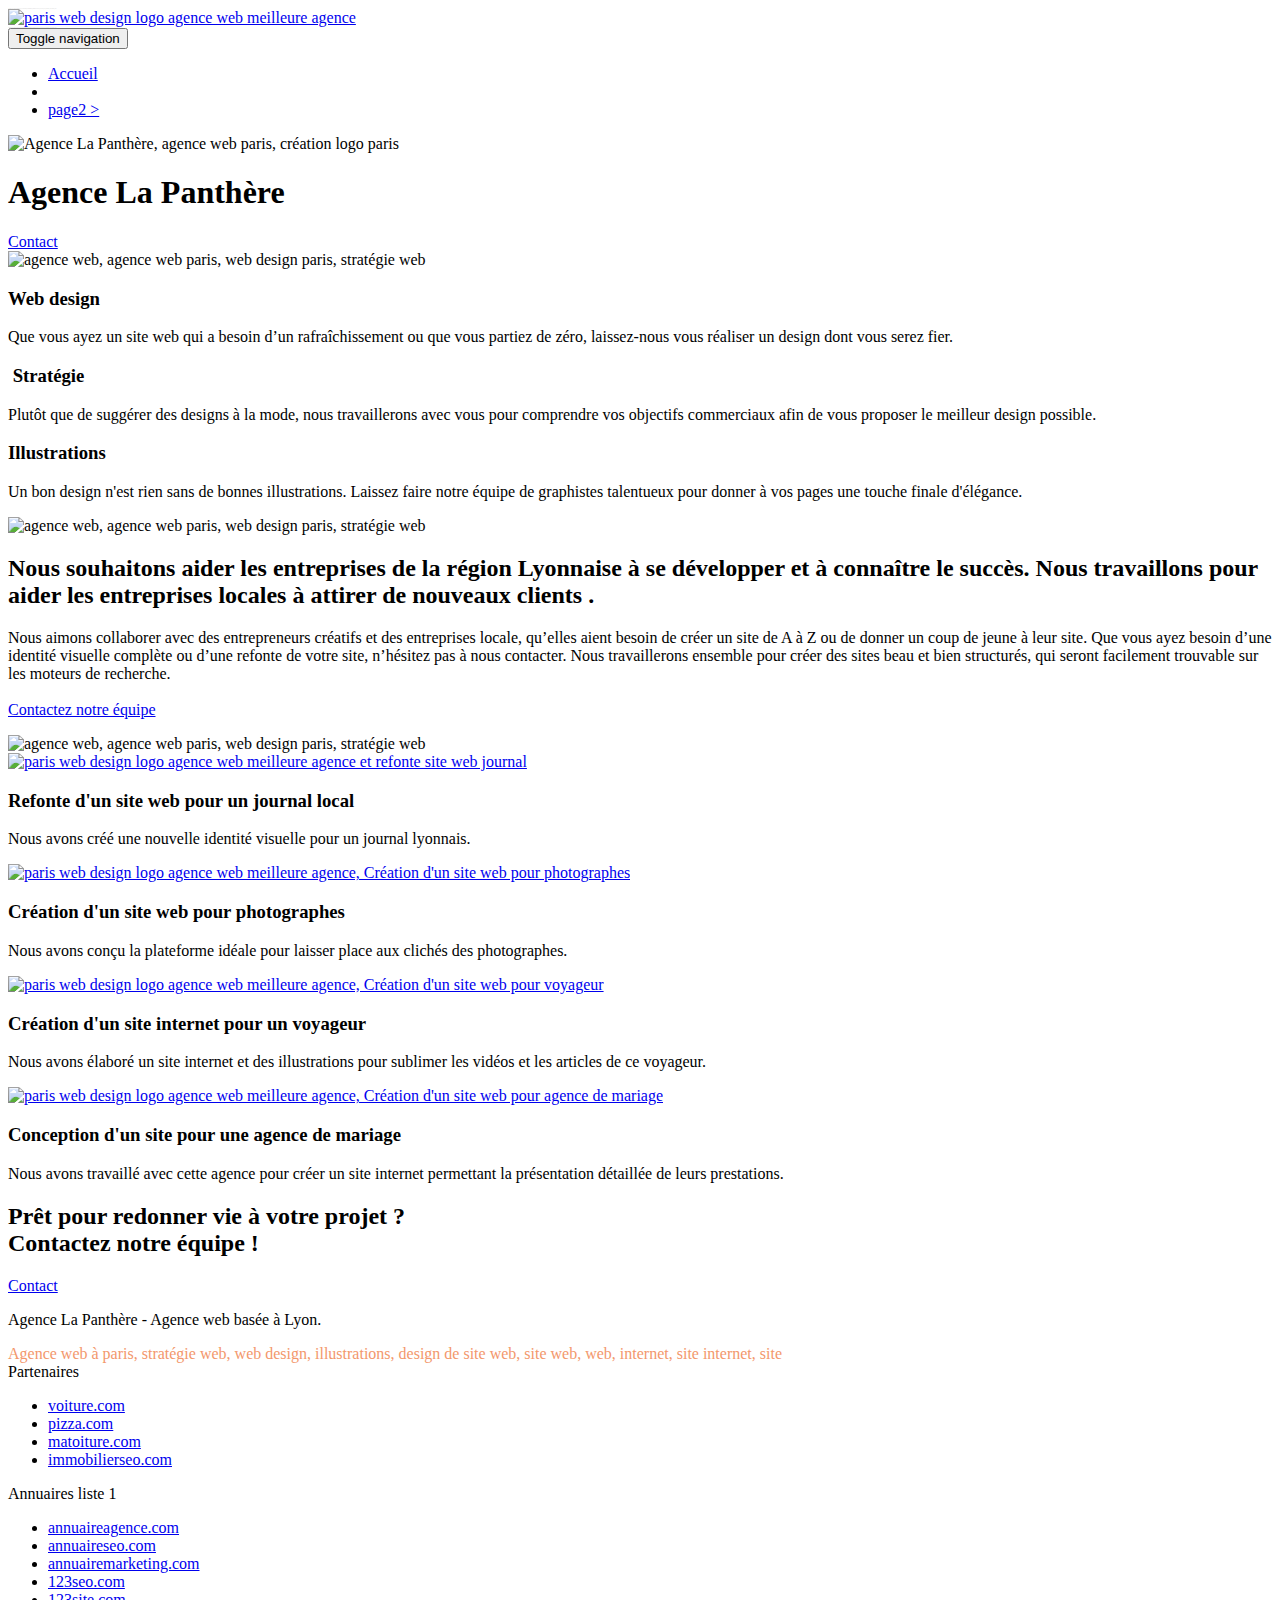
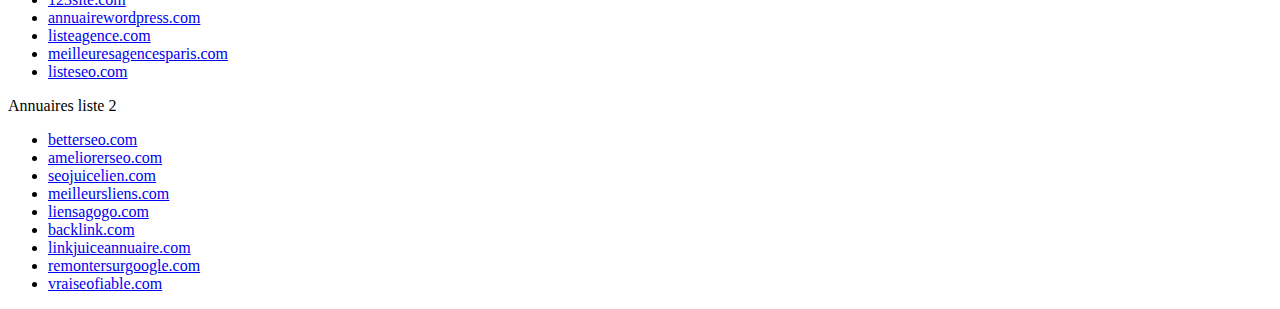
==== index.html @ 0e5388de "Changement balise title" ====
<!doctype html>
<html lang="Default">
<head>
    <meta charset="utf-8">
    <meta name="keywords" content="seo, google, site web, site internet, agence design paris, agence design, agence design,agence design,agence design,agence design,agence design,agence design,agence design,agence design">
    <meta name="description" content="">
    <meta name="viewport" content="width=device-width, initial-scale=1.0, viewport-fit=cover">
    <link rel="shortcut icon" type="image/png" href="favicon.jpg">
    
	<link rel="stylesheet" type="text/css" href="./css/bootstrap.css">
	<link rel="stylesheet" type="text/css" href="style.css">
	<link rel="stylesheet" type="text/css" href="./css/font-awesome.css">
	<link rel="stylesheet" type="text/css" href="./css/et-line.css">
	
    
	<script src="./js/jquery-2.1.0.js"></script>
	<script src="./js/bootstrap.js"></script>
	<script src="./js/blocs.js"></script>
	<script src="./js/jquery.touchSwipe.js" defer></script>
	<script src="./js/gmaps.js"></script>
    <title>La Panthère - Page principale</title>

    
<!-- Analytics -->
 
<!-- Analytics END -->
    
</head>
<body>
<!-- Principal conteneur -->
<div class="page-container">
    
<!-- bloc-0 -->
<div class="bloc bgc-white l-bloc " id="bloc-0">
	<div class="container bloc-sm">

		<nav class="navbar row">
			<div class="navbar-header">
				<div class="keywords" style="color:#cccccc;font-size:1px;">Agence web à paris, stratégie web, web design, illustrations, design de site web, site web, web, internet, site internet, site</div>
				<a class="navbar-brand" href="index.html"><img src="img/agence-la-panthere-monochrome.svg" alt="paris web design logo agence web meilleure agence" height="40" /></a>
				<div class="keywords" style="color:#cccccc;font-size:1px;">Agence web à paris, stratégie web, web design, illustrations, design de site web, site web, web, internet, site internet, site</div>
				<button id="nav-toggle" type="button" class="ui-navbar-toggle navbar-toggle" data-toggle="collapse" data-target=".navbar-1">
					<span class="sr-only">Toggle navigation</span><span class="icon-bar"></span><span class="icon-bar"></span><span class="icon-bar"></span>
				</button>
			</div>
			<div class="collapse navbar-collapse navbar-1 special-dropdown-nav">
				<ul class="site-navigation nav navbar-nav">
					<li>
						<a href="index.html">Accueil</a>
					</li>
					<li>
					</li>
					<li>
						<a href="page2.html">page2 &gt;</a>
					</li>
				</ul>
			</div>
		</nav>
	</div>
</div>
<!-- bloc-0 END -->

<!-- bloc-1-presentation -->
<div class="bloc bgc-dark-slate-blue bg-banniere d-bloc bg-t-edge bloc-bg-texture texture-paper b-parallax" id="bloc-1-hero">
	<div class="container bloc-lg">
		<div class="row tight-width-whitespace">
			<div class="col-sm-12">
				<img src="img/logo.png" class="center-block image-resize-mode" width="100" alt="Agence La Panthère, agence web paris, création logo paris" />
				<h1 class="text-center hero-bloc-text tc-white ">
					Agence La Panthère
				</h1>
				<div class="text-center">
					<a href="page2.html" class="btn btn-lg btn-clean btn-rd cta-hero btn-atomic-tangerine" id="cta-hero">Contact</a>
				</div>
			</div>
		</div>
	</div>
</div>
<!-- bloc-1-presentation END -->

<!-- bloc-2-services -->
<div class="bloc bgc-white l-bloc" id="bloc-2-services">
	<div class="container bloc-md">
		<div class="row">
			<div class="col-sm-12 text-center">
				<img alt="agence web, agence web paris, web design paris, stratégie web" src="img/title.png" />
			</div>
		</div>
		<div class="row voffset-lg med-width-whitespace">
			<div class="col-sm-4">
				<div class="text-center">
					<span class="et-icon-browser sm-shadow icon-dark-slate-blue icons icon-lg"></span>
				</div>
				<h3 class="mg-md text-center">
					Web design
				</h3>
				<p class="text-center ">
					Que vous ayez un site web qui a besoin d&rsquo;un rafraîchissement ou que vous partiez de zéro, laissez-nous vous réaliser un design dont vous serez fier.
				</p>
			</div>
			<div class="col-sm-4">
				<div class="text-center">
					<span class="et-icon-presentation sm-shadow icon-dark-slate-blue icons icon-lg"></span>
				</div>
				<h3 class="mg-md text-center">
					&nbsp;Stratégie
				</h3>
				<p class="text-center ">
					Plutôt que de suggérer des designs à la mode, nous travaillerons avec vous pour comprendre vos objectifs commerciaux afin de vous proposer le meilleur design possible.<br>
				</p>
			</div>
			<div class="col-sm-4">
				<div class="text-center">
					<span class="et-icon-edit sm-shadow icon-dark-slate-blue icons icon-lg"></span>
				</div>
				<h3 class="mg-md text-center">
					Illustrations
				</h3>
				<p class="text-center ">
					Un bon design n'est rien sans de bonnes illustrations. Laissez faire notre équipe de graphistes talentueux pour donner à vos pages une touche finale d'élégance.
				</p>
			</div>
		</div>
		<div class="row voffset-lg voffset">
			<div class="col-xs-12 col-md-8 col-md-offset-2 text-center">
				<img alt="agence web, agence web paris, web design paris, stratégie web" src="img/citation.png" />

			</div>
		</div>
	</div>
</div>
<!-- bloc-2-services END -->

<!-- bloc-3-what-i-do -->
<div class="bloc tc-white bgc-atomic-tangerine bg-presentation d-bloc bloc-bg-texture texture-paper b-parallax" id="bloc-3-what-i-do">
	<div class="container bloc-lg">
		<div class="row tight-width-whitespace black-background">
			<div class="col-sm-12">
				<h2 class="mg-md text-center tc-white">
					Nous souhaitons aider les entreprises de la région Lyonnaise à se développer et à connaître le succès. Nous travaillons pour aider les entreprises locales à attirer de nouveaux clients .<br>
				</h2>
				<p class="text-center white">
					Nous aimons collaborer avec des entrepreneurs créatifs et des entreprises locale, qu’elles aient besoin de créer un site de A à Z ou de donner un coup de jeune à leur site. Que vous ayez besoin d’une identité visuelle complète ou d’une refonte de votre site, n’hésitez pas à nous contacter. Nous travaillerons ensemble pour créer des sites beau et bien structurés, qui seront facilement trouvable sur les moteurs de recherche. <br><br><a class="ltc-white bold-link" href="page2.html">Contactez notre équipe</a><br>
				</p>
			</div>
		</div>
	</div>
</div>
<!-- bloc-3-what-i-do END -->

<!-- bloc-4-portfolio -->
<div class="bloc bgc-white bg-lines-h2-bg bg-repeat l-bloc" id="bloc-4-portfolio">
	<div class="container bloc-lg">
		<div class="row">
			<div class="col-sm-12 text-center">
				<img alt="agence web, agence web paris, web design paris, stratégie web" src="img/title2.png" />
			</div>
		</div>
		<div class="row tight-width-whitespace portfolio-row">
			<div class="col-sm-6">
				<a href="#" data-lightbox="img/1.jpg" data-gallery-id="gallery-1" data-caption="Refonte d'un site web pour un journal local" data-frame="snapshot-lb"><img src="img/1.jpg" alt="paris web design logo agence web meilleure agence et refonte site web journal" class="img-responsive portfolio-thumb" /></a>
				<h3 class="mg-md text-center">
					Refonte d'un site web pour un journal local
				</h3>
				<p class="text-center">
					Nous avons créé une nouvelle identité visuelle pour un journal lyonnais.
				</p>
			</div>
			<div class="col-sm-6">
				<a href="#" data-lightbox="img/2.jpg" data-gallery-id="gallery-1" data-caption="Création d'un site web pour photographes" data-frame="snapshot-lb"><img src="img/2.jpg" class="img-responsive portfolio-thumb" alt="paris web design logo agence web meilleure agence, Création d'un site web pour photographes" /></a>
				<h3 class="mg-md text-center">
					Création d'un site web pour photographes
				</h3>
				<p class="text-center">
					Nous avons conçu la plateforme idéale pour laisser place aux clichés des photographes.
				</p>
			</div>
		</div>
		<div class="row tight-width-whitespace portfolio-row">
			<div class="col-sm-6">
				<a href="#" data-lightbox="img/3.bmp" data-gallery-id="gallery-1" data-caption="Création d'un site internet pour un voyageur" data-frame="snapshot-lb"><img src="img/3.bmp" class="img-responsive portfolio-thumb" alt="paris web design logo agence web meilleure agence, Création d'un site web pour voyageur"/></a>
				<h3 class="mg-md text-center">
					Création d'un site internet pour un voyageur
				</h3>
				<p class="text-center">
					Nous avons élaboré un site internet et des illustrations pour sublimer les vidéos et les articles de ce voyageur.
				</p>
			</div>
			<div class="col-sm-6">
				<a href="#" data-lightbox="img/4.bmp" data-gallery-id="gallery-1" data-caption="Conception d'un site pour une agence de mariage" data-frame="snapshot-lb"><img src="img/4.bmp" class="img-responsive portfolio-thumb" alt="paris web design logo agence web meilleure agence, Création d'un site web pour agence de mariage" /></a>
				<h3 class="mg-md text-center">
					Conception d'un site pour une agence de mariage
				</h3>
				<p class="text-center">
					Nous avons travaillé avec cette agence pour créer un site internet permettant la présentation détaillée de leurs prestations.
				</p>
			</div>
		</div>
	</div>
</div>
<!-- bloc-4-portfolio END -->

<!-- bloc-5-cta -->
<div class="bloc bgc-dark-slate-blue bg-banniere d-bloc bloc-bg-texture texture-paper" id="bloc-5-cta">
	<div class="container bloc-lg">
		<div class="row">
			<h2 class="mg-md text-center tc-white">
				Prêt pour redonner vie à votre projet ?<br>Contactez notre équipe !
			</h2>
			<div class="col-sm-12 text-center">
				<a href="page2.html" class="btn btn-atomic-tangerine btn-clean btn-rd btn-lg cta-hero">Contact</a>
			</div>
		</div>
	</div>
</div>
<!-- bloc-5-cta END -->

<!-- Footer - bloc-8 -->
<div class="bloc bgc-atomic-tangerine d-bloc" id="bloc-8">
	<div class="container bloc-sm">
		<div class="row">
			<div class="col-sm-12">
				<p class="text-center white">
					Agence La Panthère - Agence web basée à Lyon.<br>
				</p>
				<div class="row row-no-gutters social">
					<div class="col-sm-3">
						<div class="text-center">
							<a class="social" href="index.html"><span class="fa fa-twitter icon-md"></span></a>
						</div>
					</div>
					<div class="col-sm-3">
						<div class="text-center">
							<a class="social" href="index.html"><span class="fa fa-facebook icon-md"></span></a>
						</div>
					</div>
					<div class="col-sm-3">
						<div class="text-center">
							<a class="social" href="index.html"><span class="fa fa-dribbble icon-md"></span></a>
						</div>
					</div>
					<div class="col-sm-3">
						<div class="text-center">
							<a class="social" href="index.html"><span class="fa fa-instagram icon-md"></span></a>
						</div>
					</div>
					<div class="keywords" style="color:#F3976C;">Agence web à paris, stratégie web, web design, illustrations, design de site web, site web, web, internet, site internet, site</div>
				</div>
				<div class="row">
					<div class="col-sm-4">
						Partenaires
							<ul>
								<li><a href="voiture.com">voiture.com</a></li>
								<li><a href="pizza.com">pizza.com</a></li>
								<li><a href="matoiture.com">matoiture.com</a></li>
								<li><a href="immobilierseo.com">immobilierseo.com</a></li>
							</ul>		
					</div>
					<div class="col-sm-4">
						Annuaires liste 1
						<ul>
							<li><a href="annuaireagence.com">annuaireagence.com</a></li>
							<li><a href="annuaireseo.com">annuaireseo.com</a></li>
							<li><a href="annuairemarketing.com">annuairemarketing.com</a></li>
							<li><a href="123seoture.com">123seo.com</a></li>
							<li><a href="123site.com">123site.com</a></li>
							<li><a href="annuairewordpress.com">annuairewordpress.com</a></li>
							<li><a href="listeagence.com">listeagence.com</a></li>
							<li><a href="meilleuresagencesparis.com">meilleuresagencesparis.com</a></li>
							<li><a href="listeseo.com">listeseo.com</a></li>
						</ul>
					</div>
					<div class="col-sm-4">
						Annuaires liste 2
						<ul>
							<li><a href="betterseo.com">betterseo.com</a></li>
							<li><a href="ameliorerseo.com">ameliorerseo.com</a></li>
							<li><a href="seojuicelien.com">seojuicelien.com</a></li>
							<li><a href="meilleursliens.com">meilleursliens.com</a></li>
							<li><a href="liensagogo.com">liensagogo.com</a></li>
							<li><a href="backlink.com">backlink.com</a></li>
							<li><a href="linkjuiceannuaire.com">linkjuiceannuaire.com</a></li>
							<li><a href="remontersurgoogle.com">remontersurgoogle.com</a></li>
							<li><a href="vraiseofiable.com">vraiseofiable.com</a></li>
						</ul>
					</div>
				</div>
			</div>
		</div>
	</div>
</div>
<!-- Footer - bloc-8 END -->

</div>
<!-- Principal conteneur END -->
    

</body>
</html>
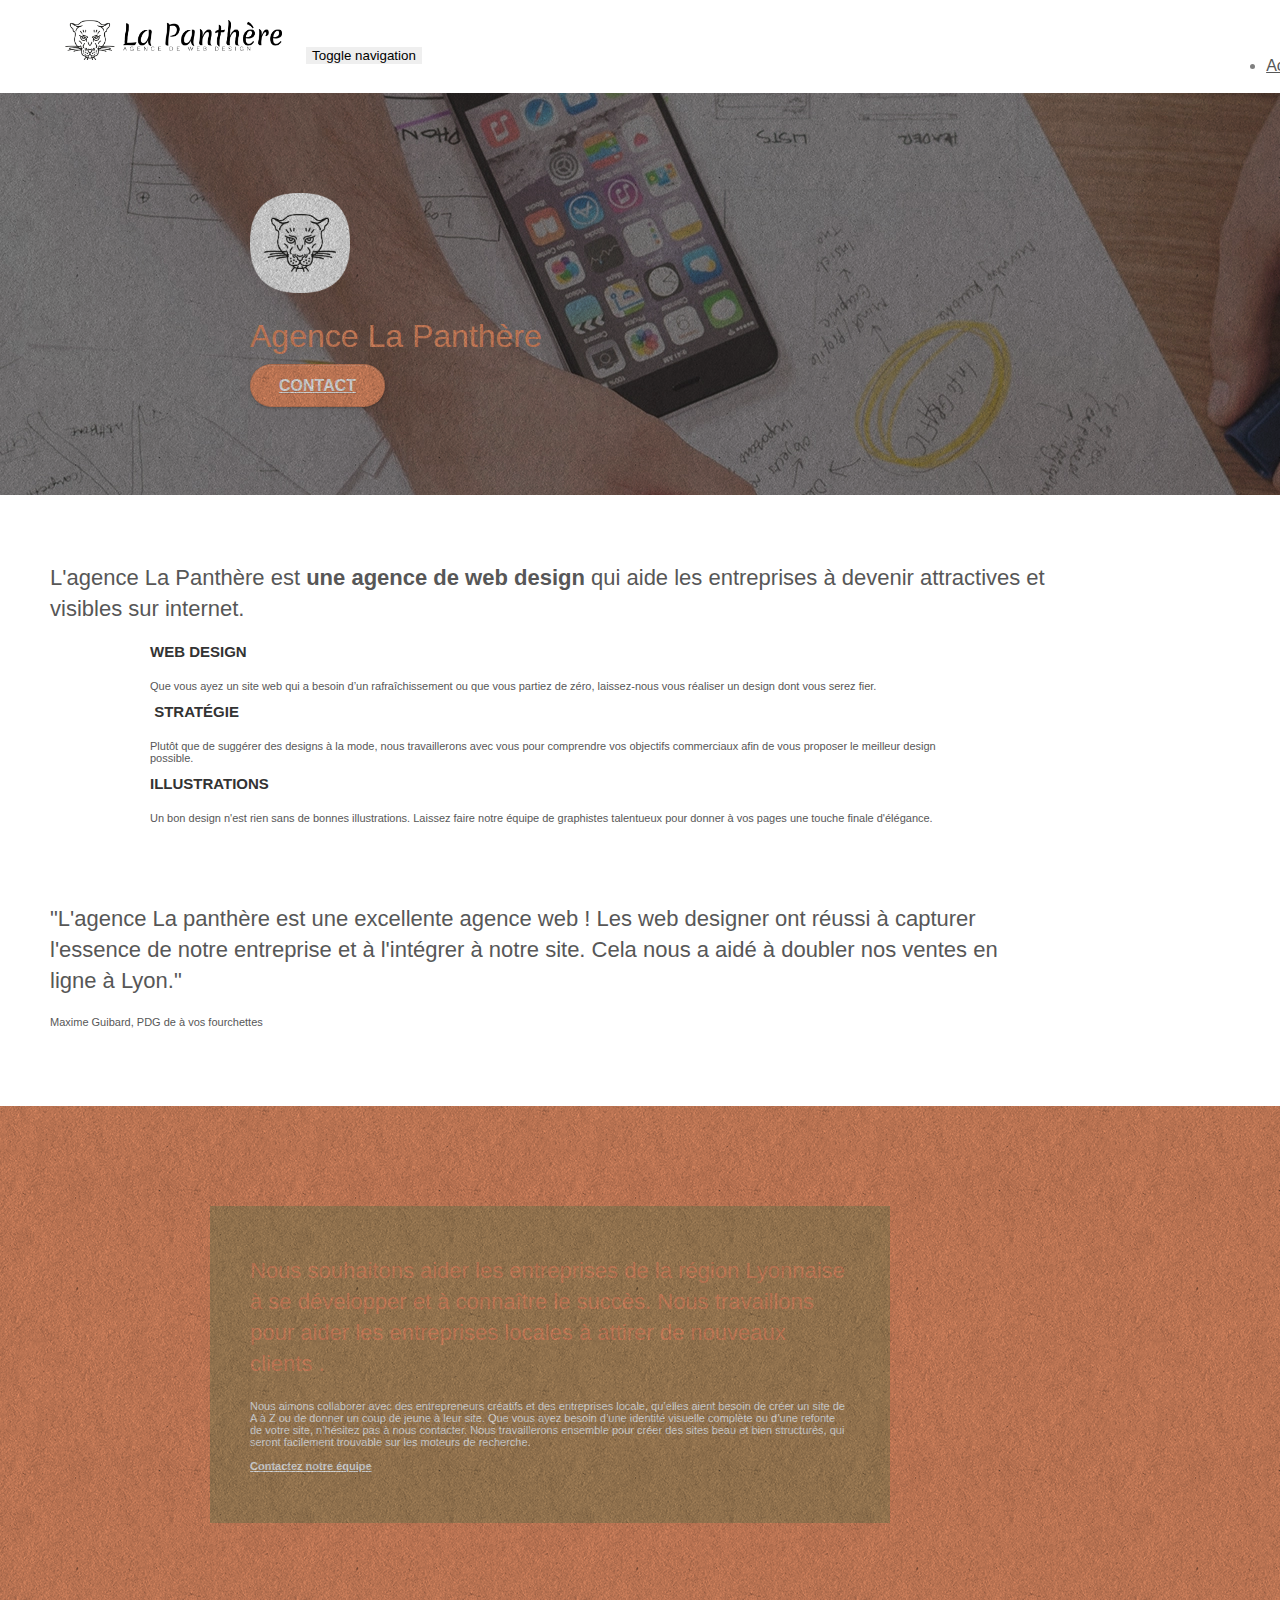
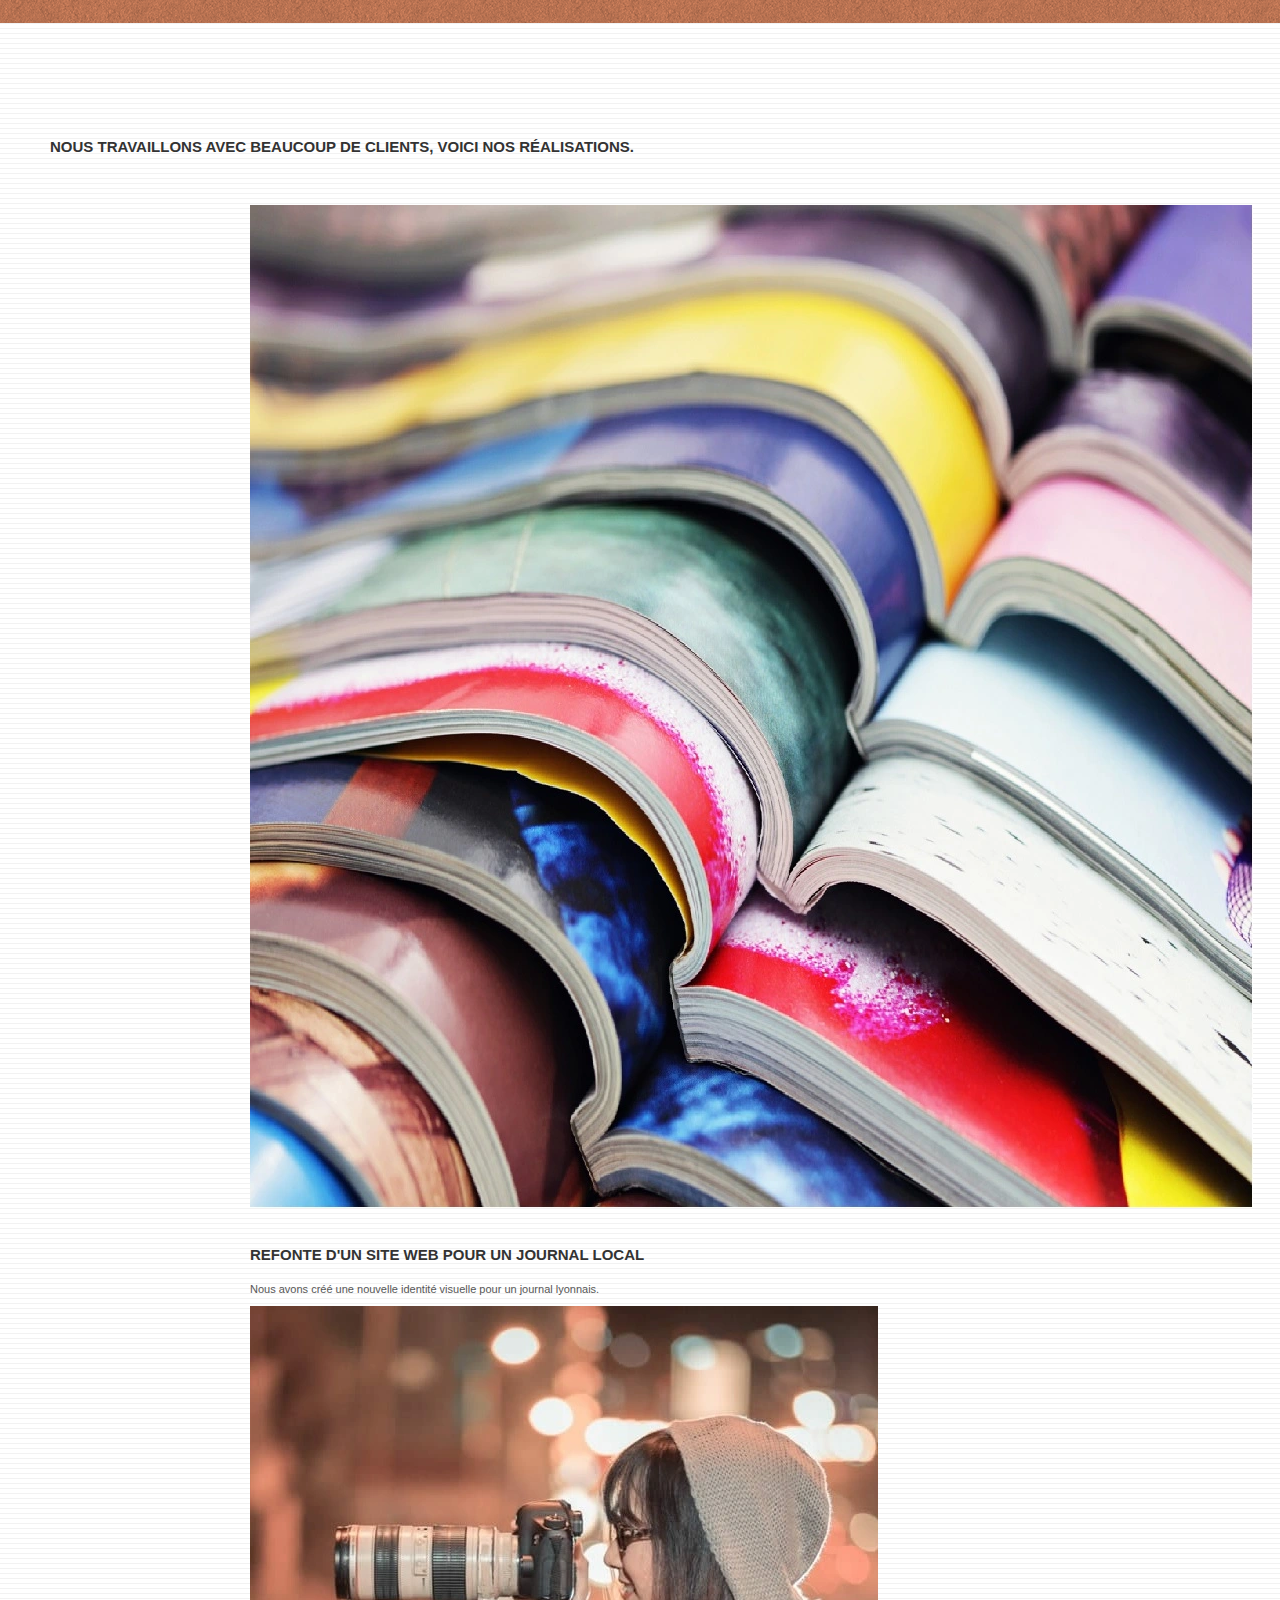
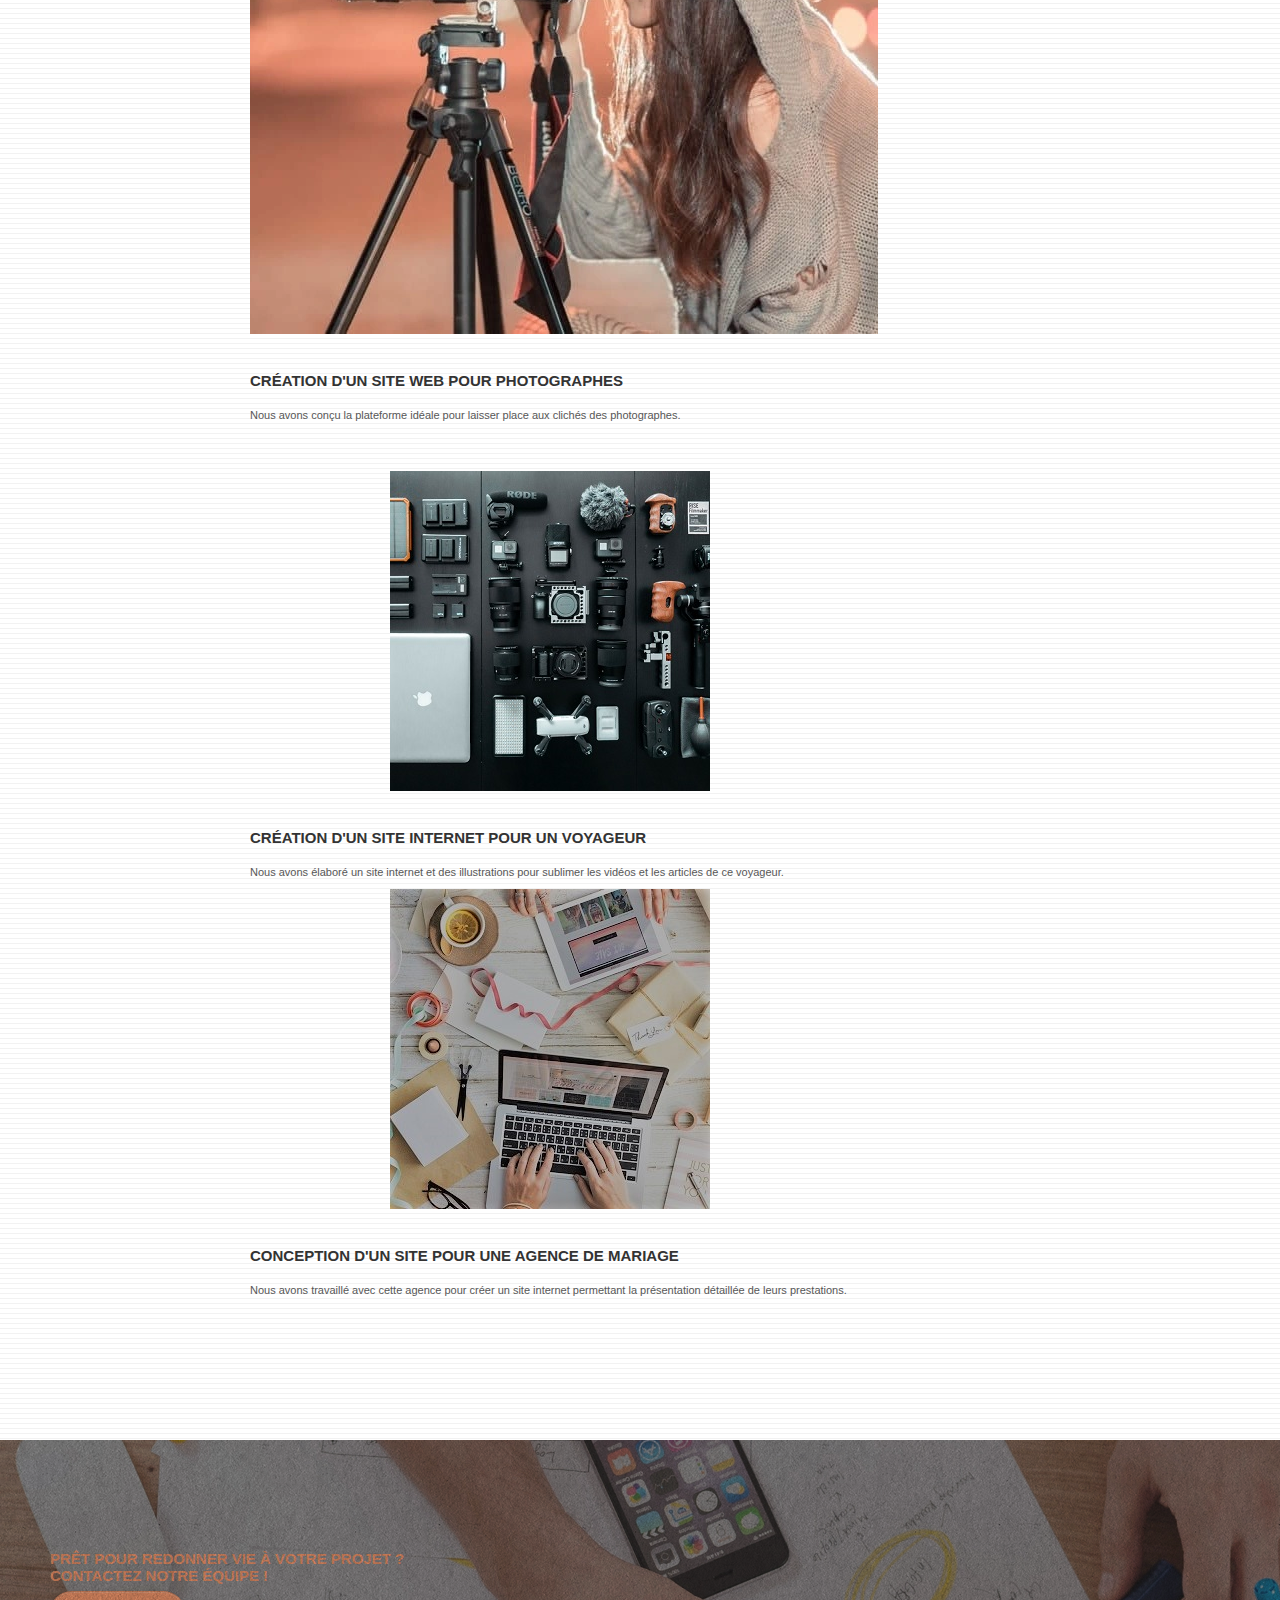
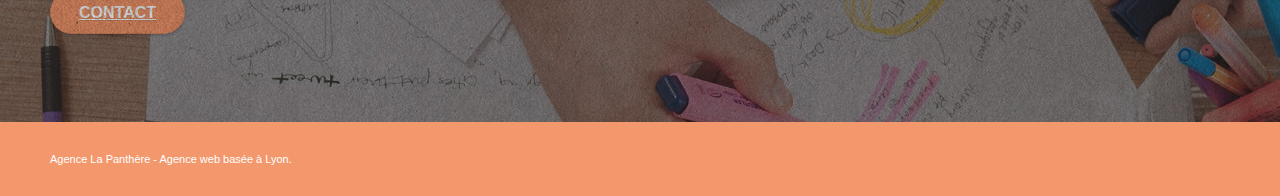
==== commit 673ea109: "Compression des image" ====
--- a/index.html
+++ b/index.html
@@ -2,11 +2,13 @@
 <html lang="Default">
 <head>
     <meta charset="utf-8">
-    <meta name="keywords" content="seo, google, site web, site internet, agence design paris, agence design, agence design,agence design,agence design,agence design,agence design,agence design,agence design,agence design">
-    <meta name="description" content="">
+    <meta name="keywords" content="agence design lyon, seo, site web, stratégie web, site internet, ,agence design">
+    <meta name="description" content="Notre agence La Panthère spécialisée dans le Web design à Lyon sera ravi de réaliser vos projets qu'il
+	parte de zéro ou pour un simple coup de jeune.">
     <meta name="viewport" content="width=device-width, initial-scale=1.0, viewport-fit=cover">
+	<meta name="robots" content="index, follow">
     <link rel="shortcut icon" type="image/png" href="favicon.jpg">
-    
+    <meta name="google-site-verification" content="HsV56zxHpEHU6tZvvCL6lDMt7XFEmqCHcwM4BZL9xmE" />
 	<link rel="stylesheet" type="text/css" href="./css/bootstrap.css">
 	<link rel="stylesheet" type="text/css" href="style.css">
 	<link rel="stylesheet" type="text/css" href="./css/font-awesome.css">
@@ -18,7 +20,8 @@
 	<script src="./js/blocs.js"></script>
 	<script src="./js/jquery.touchSwipe.js" defer></script>
 	<script src="./js/gmaps.js"></script>
-    <title>La Panthère - Page principale</title>
+
+    <title>La panthère - Page principale</title>
 
     
 <!-- Analytics -->
@@ -36,9 +39,7 @@
 
 		<nav class="navbar row">
 			<div class="navbar-header">
-				<div class="keywords" style="color:#cccccc;font-size:1px;">Agence web à paris, stratégie web, web design, illustrations, design de site web, site web, web, internet, site internet, site</div>
-				<a class="navbar-brand" href="index.html"><img src="img/agence-la-panthere-monochrome.svg" alt="paris web design logo agence web meilleure agence" height="40" /></a>
-				<div class="keywords" style="color:#cccccc;font-size:1px;">Agence web à paris, stratégie web, web design, illustrations, design de site web, site web, web, internet, site internet, site</div>
+				<a class="navbar-brand" href="index.html"><img src="img/agence-la-panthere-monochrome.webp" alt="paris web design logo agence web meilleure agence" height="40" /></a>
 				<button id="nav-toggle" type="button" class="ui-navbar-toggle navbar-toggle" data-toggle="collapse" data-target=".navbar-1">
 					<span class="sr-only">Toggle navigation</span><span class="icon-bar"></span><span class="icon-bar"></span><span class="icon-bar"></span>
 				</button>
@@ -65,7 +66,7 @@
 	<div class="container bloc-lg">
 		<div class="row tight-width-whitespace">
 			<div class="col-sm-12">
-				<img src="img/logo.png" class="center-block image-resize-mode" width="100" alt="Agence La Panthère, agence web paris, création logo paris" />
+				<img src="img/logo.webp" class="center-block image-resize-mode" width="100" alt="Agence La Panthère, agence web paris, création logo paris" />
 				<h1 class="text-center hero-bloc-text tc-white ">
 					Agence La Panthère
 				</h1>
@@ -83,7 +84,8 @@
 	<div class="container bloc-md">
 		<div class="row">
 			<div class="col-sm-12 text-center">
-				<img alt="agence web, agence web paris, web design paris, stratégie web" src="img/title.png" />
+				<h2>L'agence La Panthère est <strong>une agence de web design </strong>qui aide les entreprises à devenir
+					attractives et visibles sur internet.</h2>
 			</div>
 		</div>
 		<div class="row voffset-lg med-width-whitespace">
@@ -123,7 +125,10 @@
 		</div>
 		<div class="row voffset-lg voffset">
 			<div class="col-xs-12 col-md-8 col-md-offset-2 text-center">
-				<img alt="agence web, agence web paris, web design paris, stratégie web" src="img/citation.png" />
+				<h2>"L'agence La panthère est une excellente agence web ! Les web designer ont réussi à capturer l'essence de notre entreprise
+					et à l'intégrer à notre site. Cela nous a aidé à doubler nos ventes en ligne à Lyon."
+					<p>Maxime Guibard, PDG de à vos fourchettes</p>
+				</h2>
 
 			</div>
 		</div>
@@ -153,12 +158,12 @@
 	<div class="container bloc-lg">
 		<div class="row">
 			<div class="col-sm-12 text-center">
-				<img alt="agence web, agence web paris, web design paris, stratégie web" src="img/title2.png" />
+				<h3>Nous travaillons avec beaucoup de clients, voici nos réalisations.</h3>
 			</div>
 		</div>
 		<div class="row tight-width-whitespace portfolio-row">
 			<div class="col-sm-6">
-				<a href="#" data-lightbox="img/1.jpg" data-gallery-id="gallery-1" data-caption="Refonte d'un site web pour un journal local" data-frame="snapshot-lb"><img src="img/1.jpg" alt="paris web design logo agence web meilleure agence et refonte site web journal" class="img-responsive portfolio-thumb" /></a>
+				<a href="#" data-lightbox="img/1.webp" data-gallery-id="gallery-1" data-caption="Refonte d'un site web pour un journal local" data-frame="snapshot-lb"><img src="img/1.webp" alt="paris web design logo agence web meilleure agence et refonte site web journal" class="img-responsive portfolio-thumb" /></a>
 				<h3 class="mg-md text-center">
 					Refonte d'un site web pour un journal local
 				</h3>
@@ -167,7 +172,7 @@
 				</p>
 			</div>
 			<div class="col-sm-6">
-				<a href="#" data-lightbox="img/2.jpg" data-gallery-id="gallery-1" data-caption="Création d'un site web pour photographes" data-frame="snapshot-lb"><img src="img/2.jpg" class="img-responsive portfolio-thumb" alt="paris web design logo agence web meilleure agence, Création d'un site web pour photographes" /></a>
+				<a href="#" data-lightbox="img/2.webp" data-gallery-id="gallery-1" data-caption="Création d'un site web pour photographes" data-frame="snapshot-lb"><img src="img/2.webp" class="img-responsive portfolio-thumb" alt="paris web design logo agence web meilleure agence, Création d'un site web pour photographes" /></a>
 				<h3 class="mg-md text-center">
 					Création d'un site web pour photographes
 				</h3>
@@ -178,7 +183,7 @@
 		</div>
 		<div class="row tight-width-whitespace portfolio-row">
 			<div class="col-sm-6">
-				<a href="#" data-lightbox="img/3.bmp" data-gallery-id="gallery-1" data-caption="Création d'un site internet pour un voyageur" data-frame="snapshot-lb"><img src="img/3.bmp" class="img-responsive portfolio-thumb" alt="paris web design logo agence web meilleure agence, Création d'un site web pour voyageur"/></a>
+				<a href="#" data-lightbox="img/3.webp" data-gallery-id="gallery-1" data-caption="Création d'un site internet pour un voyageur" data-frame="snapshot-lb"><img src="img/3.webp" class="img-responsive portfolio-thumb" alt="paris web design logo agence web meilleure agence, Création d'un site web pour voyageur"/></a>
 				<h3 class="mg-md text-center">
 					Création d'un site internet pour un voyageur
 				</h3>
@@ -187,7 +192,7 @@
 				</p>
 			</div>
 			<div class="col-sm-6">
-				<a href="#" data-lightbox="img/4.bmp" data-gallery-id="gallery-1" data-caption="Conception d'un site pour une agence de mariage" data-frame="snapshot-lb"><img src="img/4.bmp" class="img-responsive portfolio-thumb" alt="paris web design logo agence web meilleure agence, Création d'un site web pour agence de mariage" /></a>
+				<a href="#" data-lightbox="img/4.webp" data-gallery-id="gallery-1" data-caption="Conception d'un site pour une agence de mariage" data-frame="snapshot-lb"><img src="img/4.webp" class="img-responsive portfolio-thumb" alt="paris web design logo agence web meilleure agence, Création d'un site web pour agence de mariage" /></a>
 				<h3 class="mg-md text-center">
 					Conception d'un site pour une agence de mariage
 				</h3>
@@ -204,9 +209,9 @@
 <div class="bloc bgc-dark-slate-blue bg-banniere d-bloc bloc-bg-texture texture-paper" id="bloc-5-cta">
 	<div class="container bloc-lg">
 		<div class="row">
-			<h2 class="mg-md text-center tc-white">
+			<h3 class="mg-md text-center tc-white">
 				Prêt pour redonner vie à votre projet ?<br>Contactez notre équipe !
-			</h2>
+			</h3>
 			<div class="col-sm-12 text-center">
 				<a href="page2.html" class="btn btn-atomic-tangerine btn-clean btn-rd btn-lg cta-hero">Contact</a>
 			</div>
@@ -244,47 +249,6 @@
 							<a class="social" href="index.html"><span class="fa fa-instagram icon-md"></span></a>
 						</div>
 					</div>
-					<div class="keywords" style="color:#F3976C;">Agence web à paris, stratégie web, web design, illustrations, design de site web, site web, web, internet, site internet, site</div>
-				</div>
-				<div class="row">
-					<div class="col-sm-4">
-						Partenaires
-							<ul>
-								<li><a href="voiture.com">voiture.com</a></li>
-								<li><a href="pizza.com">pizza.com</a></li>
-								<li><a href="matoiture.com">matoiture.com</a></li>
-								<li><a href="immobilierseo.com">immobilierseo.com</a></li>
-							</ul>		
-					</div>
-					<div class="col-sm-4">
-						Annuaires liste 1
-						<ul>
-							<li><a href="annuaireagence.com">annuaireagence.com</a></li>
-							<li><a href="annuaireseo.com">annuaireseo.com</a></li>
-							<li><a href="annuairemarketing.com">annuairemarketing.com</a></li>
-							<li><a href="123seoture.com">123seo.com</a></li>
-							<li><a href="123site.com">123site.com</a></li>
-							<li><a href="annuairewordpress.com">annuairewordpress.com</a></li>
-							<li><a href="listeagence.com">listeagence.com</a></li>
-							<li><a href="meilleuresagencesparis.com">meilleuresagencesparis.com</a></li>
-							<li><a href="listeseo.com">listeseo.com</a></li>
-						</ul>
-					</div>
-					<div class="col-sm-4">
-						Annuaires liste 2
-						<ul>
-							<li><a href="betterseo.com">betterseo.com</a></li>
-							<li><a href="ameliorerseo.com">ameliorerseo.com</a></li>
-							<li><a href="seojuicelien.com">seojuicelien.com</a></li>
-							<li><a href="meilleursliens.com">meilleursliens.com</a></li>
-							<li><a href="liensagogo.com">liensagogo.com</a></li>
-							<li><a href="backlink.com">backlink.com</a></li>
-							<li><a href="linkjuiceannuaire.com">linkjuiceannuaire.com</a></li>
-							<li><a href="remontersurgoogle.com">remontersurgoogle.com</a></li>
-							<li><a href="vraiseofiable.com">vraiseofiable.com</a></li>
-						</ul>
-					</div>
-				</div>
 			</div>
 		</div>
 	</div>
--- a/style.css
+++ b/style.css
@@ -0,0 +1,1042 @@
+body {
+    margin: 0;
+    padding: 0;
+    background: #FFF;
+    overflow-x: hidden;
+    -webkit-font-smoothing: antialiased;
+    -moz-osx-font-smoothing: grayscale;
+}
+
+a,
+button {
+    transition: all .3s ease-in-out;
+    outline: none!important;
+}
+
+a:hover {
+    text-decoration: none;
+    cursor: pointer;
+}
+
+#page-loading-blocs-notifaction {
+    position: fixed;
+    top: 0;
+    bottom: 0;
+    width: 100%;
+    z-index: 100000;
+    background: #FFFFFF url("img/pageload-spinner.gif") no-repeat center center;
+}
+
+.bloc {
+    width: 100%;
+    clear: both;
+    background: 50% 50% no-repeat;
+    padding: 0 50px;
+    -webkit-background-size: cover;
+    -moz-background-size: cover;
+    -o-background-size: cover;
+    background-size: cover;
+    position: relative;
+}
+
+.bloc .container {
+    padding-left: 0;
+    padding-right: 0;
+}
+
+.bloc-lg {
+    padding: 100px 50px;
+}
+
+.bloc-md {
+    padding: 50px;
+}
+
+.bloc-sm {
+    padding: 20px 50px;
+}
+
+.bg-center,
+.bg-l-edge,
+.bg-r-edge,
+.bg-t-edge,
+.bg-b-edge,
+.bg-tl-edge,
+.bg-bl-edge,
+.bg-tr-edge,
+.bg-br-edge,
+.bg-repeat {
+    -webkit-background-size: auto!important;
+    -moz-background-size: auto!important;
+    -o-background-size: auto!important;
+    background-size: auto!important;
+}
+
+.bg-repeat {
+    background: repeat;
+}
+
+.bg-t-edge {
+    background: top no-repeat;
+}
+
+.bloc-bg-texture::before {
+    content: "";
+    background-size: 2px 2px;
+    position: absolute;
+    top: 0;
+    bottom: 0;
+    left: 0;
+    right: 0;
+}
+
+.texture-paper::before {
+    background: url("img/texture-paper.webp");
+    background-size: 280px 280px;
+}
+
+.b-parallax {
+    background-attachment: fixed;
+}
+
+.d-bloc {
+    color: rgba(255, 255, 255, .7);
+}
+
+.d-bloc button:hover {
+    color: rgba(255, 255, 255, .9);
+}
+
+.d-bloc .icon-round,
+.d-bloc .icon-square,
+.d-bloc .icon-rounded,
+.d-bloc .icon-semi-rounded-a,
+.d-bloc .icon-semi-rounded-b {
+    border-color: rgba(255, 255, 255, .9);
+}
+
+.d-bloc .divider-h span {
+    border-color: rgba(255, 255, 255, .2);
+}
+
+.d-bloc .a-btn,
+.d-bloc .navbar a,
+.d-bloc .navbar-brand,
+.d-bloc a .icon-sm,
+.d-bloc a .icon-md,
+.d-bloc a .icon-lg,
+.d-bloc a .icon-xl,
+.d-bloc h1 a,
+.d-bloc h2 a,
+.d-bloc h3 a,
+.d-bloc h4 a,
+.d-bloc h5 a,
+.d-bloc h6 a,
+.d-bloc p a {
+    color: rgba(255, 255, 255, .6);
+}
+
+.d-bloc .a-btn:hover,
+.d-bloc .navbar a:hover,
+.d-bloc .navbar-brand:hover,
+.d-bloc a:hover .icon-sm,
+.d-bloc a:hover .icon-md,
+.d-bloc a:hover .icon-lg,
+.d-bloc a:hover .icon-xl,
+.d-bloc h1 a:hover,
+.d-bloc h2 a:hover,
+.d-bloc h3 a:hover,
+.d-bloc h4 a:hover,
+.d-bloc h5 a:hover,
+.d-bloc h6 a:hover,
+.d-bloc p a:hover {
+    color: rgba(255, 255, 255, 1);
+}
+
+.d-bloc .navbar-toggle .icon-bar {
+    background: rgba(255, 255, 255, 1);
+}
+
+.d-bloc .btn-wire,
+.d-bloc .btn-wire:hover {
+    color: rgba(255, 255, 255, 1);
+    border-color: rgba(255, 255, 255, 1);
+}
+
+.d-bloc .panel {
+    color: rgba(0, 0, 0, .5);
+}
+
+.d-bloc .panel button:hover {
+    color: rgba(0, 0, 0, .7);
+}
+
+.d-bloc .panel icon {
+    border-color: rgba(0, 0, 0, .7);
+}
+
+.d-bloc .panel .divider-h span {
+    border-color: rgba(0, 0, 0, .1);
+}
+
+.d-bloc .panel .a-btn {
+    color: rgba(0, 0, 0, .6);
+}
+
+.d-bloc .panel .a-btn:hover {
+    color: rgba(0, 0, 0, 1);
+}
+
+.d-bloc .panel .btn-wire,
+.d-bloc .panel .btn-wire:hover {
+    color: rgba(0, 0, 0, .7);
+    border-color: rgba(0, 0, 0, .3);
+}
+
+.d-bloc .panel,
+.l-bloc {
+    color: rgba(0, 0, 0, .5);
+}
+
+.d-bloc .panel button:hover,
+.l-bloc button:hover {
+    color: rgba(0, 0, 0, .7);
+}
+
+.l-bloc .icon-round,
+.l-bloc .icon-square,
+.l-bloc .icon-rounded,
+.l-bloc .icon-semi-rounded-a,
+.l-bloc .icon-semi-rounded-b {
+    border-color: rgba(0, 0, 0, .7);
+}
+
+.d-bloc .panel .divider-h span,
+.l-bloc .divider-h span {
+    border-color: rgba(0, 0, 0, .1);
+}
+
+.d-bloc .panel .a-btn,
+.l-bloc .a-btn,
+.l-bloc .navbar a,
+.l-bloc .navbar-brand,
+.l-bloc a .icon-sm,
+.l-bloc a .icon-md,
+.l-bloc a .icon-lg,
+.l-bloc a .icon-xl,
+.l-bloc h1 a,
+.l-bloc h2 a,
+.l-bloc h3 a,
+.l-bloc h4 a,
+.l-bloc h5 a,
+.l-bloc h6 a,
+.l-bloc p a {
+    color: rgba(0, 0, 0, .6);
+}
+
+.d-bloc .panel .a-btn:hover,
+.l-bloc .a-btn:hover,
+.l-bloc .navbar a:hover,
+.l-bloc .navbar-brand:hover,
+.l-bloc a:hover .icon-sm,
+.l-bloc a:hover .icon-md,
+.l-bloc a:hover .icon-lg,
+.l-bloc a:hover .icon-xl,
+.l-bloc h1 a:hover,
+.l-bloc h2 a:hover,
+.l-bloc h3 a:hover,
+.l-bloc h4 a:hover,
+.l-bloc h5 a:hover,
+.l-bloc h6 a:hover,
+.l-bloc p a:hover {
+    color: rgba(0, 0, 0, 1);
+}
+
+.l-bloc .navbar-toggle .icon-bar {
+    color: rgba(0, 0, 0, .6);
+}
+
+.d-bloc .panel .btn-wire,
+.d-bloc .panel .btn-wire:hover,
+.l-bloc .btn-wire,
+.l-bloc .btn-wire:hover {
+    color: rgba(0, 0, 0, .7);
+    border-color: rgba(0, 0, 0, .3);
+}
+
+.voffset {
+    margin-top: 30px;
+}
+
+.voffset-lg {
+    margin-top: 80px;
+}
+
+.row-no-gutters {
+    margin-right: 0;
+    margin-left: 0;
+}
+
+.row.row-no-gutters > [class^="col-"],
+.row.row-no-gutters > [class*=" col-"] {
+    padding-right: 0;
+    padding-left: 0;
+}
+
+#bloc-1-hero h1 {
+    font-size: 32px;
+}
+
+.navbar {
+    margin-bottom: 0;
+    z-index: 1;
+}
+
+.navbar-brand {
+    height: auto;
+    padding: 3px 15px;
+    font-size: 25px;
+    font-weight: normal;
+    font-weight: 600;
+    line-height: 44px;
+}
+
+.navbar-brand img {
+    max-height: 200px;
+    margin: 0 5px 0 0;
+    display: inline;
+}
+
+.navbar-brand img[src$=svg] {
+    min-width: 100px;
+}
+
+.nav-center .navbar-brand img {
+    margin: 0;
+}
+
+.navbar .nav {
+    padding-top: 2px;
+    margin-right: -16px;
+    float: right;
+    z-index: 1;
+}
+
+.nav > li {
+    float: left;
+    margin-top: 4px;
+    font-size: 16px;
+}
+
+.navbar-nav .open .dropdown-menu > li > a {
+    text-align: inherit;
+}
+
+.nav > li a:hover,
+.nav > li a:focus {
+    background: transparent;
+}
+
+.navbar-toggle {
+    margin: 10px 10px 0 0;
+    border: 0px;
+}
+
+.navbar-toggle:hover {
+    background: transparent!important;
+}
+
+.navbar-toggle .icon-bar {
+    background-color: rgba(0, 0, 0, .5);
+    width: 26px;
+}
+
+.nav-invert .navbar .nav {
+    float: left;
+}
+
+.nav-invert .navbar-header,
+.nav-invert .navbar-brand {
+    float: right;
+    position: relative;
+    z-index: 2;
+}
+
+@media (min-width: 768px) {
+    .site-navigation {
+        position: absolute;
+        top: 50%;
+        right: 20px;
+        transform: translate(0, -50%);
+        -webkit-transform: translateY(-50%);
+    }
+    .nav > li .dropdown-menu a,
+    .nav > li .dropdown-menu a:hover {
+        color: #484848;
+    }
+    .nav-invert .site-navigation {
+        left: 0;
+        right: 0;
+    }
+    .nav-center {
+        text-align: center;
+    }
+    .nav-center .navbar-header {
+        width: 100%;
+    }
+    .nav-center .navbar-header,
+    .nav-center .navbar-brand,
+    .nav-center .nav > li {
+        float: none;
+        display: inline-block;
+    }
+    .nav-center .site-navigation {
+        position: relative;
+        width: 100%;
+        right: 0;
+        margin-right: 0px;
+        margin-top: 20px;
+    }
+    .nav-center.mini-nav .navbar-toggle {
+        float: none;
+        margin: 10px auto 0;
+    }
+}
+
+.nav > li > .dropdown a {
+    background: none!important;
+    display: block;
+    padding: 14px 15px;
+}
+
+nav .caret {
+    margin: 0 5px;
+}
+
+.dropdown-menu .dropdown-menu {
+    top: -8px;
+    left: 100%;
+}
+
+.dropdown-menu .dropmenu-flow-right {
+    top: 100%;
+    left: 0;
+    margin-left: -1px;
+    border-top-left-radius: 0;
+    border-top-right-radius: 0;
+}
+
+.dropdown-menu .dropdown span {
+    border: 4px solid black;
+    border-top-color: transparent;
+    border-right-color: transparent;
+    border-bottom-color: transparent;
+    margin: 6px -5px 0 0!important;
+    float: right;
+}
+
+.mg-md {
+    margin-top: 10px;
+    margin-bottom: 20px;
+}
+
+.mg-lg {
+    margin-top: 10px;
+    margin-bottom: 40px;
+}
+
+.btn {
+    margin: 0 5px 5px 0;
+}
+
+.btn.pull-right {
+    margin: 0 0 5px 5px;
+}
+
+.btn-d,
+.btn-d:hover,
+.btn-d:focus {
+    color: #FFF;
+    background: rgba(0, 0, 0, .3);
+}
+
+button {
+    outline: none!important;
+}
+
+.btn-rd {
+    border-radius: 40px;
+}
+
+.btn-clean {
+    border: 1px solid rgba(0, 0, 0, .08);
+    border-bottom-color: rgba(0, 0, 0, .1);
+    text-shadow: 0 1px 0 rgba(0, 0, 1, .1);
+    box-shadow: 0 1px 3px rgba(0, 0, 1, .25), inset 0 1px 0 0 rgba(255, 255, 255, .15);
+}
+
+.icon-md {
+    font-size: 30px!important;
+}
+
+.icon-lg {
+    font-size: 60px!important;
+}
+
+.sm-shadow {
+    text-shadow: 0 1px 2px rgba(0, 0, 0, .3);
+}
+
+.panel-sq,
+.panel-sq .panel-heading,
+.panel-sq .panel-footer {
+    border-radius: 0;
+}
+
+.panel-rd {
+    border-radius: 30px;
+}
+
+.panel-rd .panel-heading {
+    border-radius: 29px 29px 0 0;
+}
+
+.panel-rd .panel-footer {
+    border-radius: 0 0 29px 29px;
+}
+
+.form-control {
+    border-color: rgba(0, 0, 0, .1);
+    box-shadow: none;
+}
+
+.scrollToTop {
+    width: 40px;
+    height: 40px;
+    position: fixed;
+    bottom: 20px;
+    right: 20px;
+    opacity: 0;
+    z-index: 500;
+    transition: all .3s ease-in-out;
+}
+
+.scrollToTop span {
+    margin-top: 6px;
+}
+
+.showScrollTop {
+    font-size: 14px;
+    opacity: 1;
+}
+
+a[data-lightbox] {
+    position: relative;
+    display: block;
+    text-align: center;
+}
+
+a[data-lightbox]:hover::before {
+    content: "+";
+    font-family: "HelveticaNeue-Light", "Helvetica Neue Light", "Helvetica Neue", Helvetica, Arial;
+    font-size: 32px;
+    width: 50px;
+    height: 50px;
+    margin-left: -25px;
+    border-radius: 50%;
+    background: rgba(0, 0, 0, .6);
+    color: #FFF;
+    font-weight: 100;
+    z-index: 1;
+    position: absolute;
+    top: 50%;
+    transform: translateY(-50%);
+    -webkit-transform: translateY(-50%);
+}
+
+a[data-lightbox]:hover img {
+    opacity: 0.6;
+    -webkit-animation-fill-mode: none;
+    animation-fill-mode: none;
+}
+
+#lightbox-modal {
+    display: flex;
+    align-items: center;
+}
+
+#lightbox-modal .modal-dialog {
+    width: 90%;
+    max-width: 900px;
+    margin: 0 auto 0;
+}
+
+#lightbox-modal .modal-dialog img {
+    max-height: 90vh;
+    margin: 0 auto;
+}
+
+.lightbox-caption {
+    padding: 20px;
+    color: #FFF;
+    background: rgba(0, 0, 0, .5);
+    position: absolute;
+    left: 15px;
+    right: 15px;
+    bottom: 5px;
+}
+
+.close-lightbox {
+    color: #FFF;
+    font-size: 30px;
+    position: absolute;
+    top: 20px;
+    right: 20px;
+    z-index: 20;
+    background: rgba(0, 0, 0, .5);
+    border: none;
+    line-height: 30px;
+    padding: 0 9px 5px;
+    opacity: 0.3;
+}
+
+.close-lightbox:hover,
+.next-lightbox:hover,
+.prev-lightbox:hover {
+    opacity: 1.0;
+    color: #FFF;
+}
+
+.next-lightbox,
+.prev-lightbox {
+    font-size: 20px;
+    color: rgba(255, 255, 255, .9);
+    background: rgba(0, 0, 0, .5);
+    transition: all .2s ease-in-out;
+    position: absolute;
+    top: 45%;
+    z-index: 1;
+    opacity: 0.4;
+}
+
+.next-lightbox {
+    padding: 6px 8px 1px 13px;
+    right: 25px;
+}
+
+.prev-lightbox {
+    padding: 6px 13px 1px 10px;
+    left: 25px;
+}
+
+.snapshot-lb .modal-body {
+    padding-bottom: 45px;
+}
+
+.snapshot-lb .lightbox-caption {
+    padding: 0;
+    color: rgba(0, 0, 0, .5);
+    background: none;
+}
+
+h1,
+h2,
+h3,
+h4,
+h5,
+h6,
+p,
+label,
+.btn,
+a {
+    font-family: "helvetica";
+    font-weight: 400;
+    color: #575757!important;
+}
+
+.container {
+    max-width: 1000px;
+}
+
+.hero-bloc-text {
+    font-size: 38px;
+}
+
+.hero-bloc-text-sub {
+    font-size: 36px;
+}
+
+.statement-bloc-text {
+    line-height: 26px;
+    font-style: italic;
+    font-size: 20px;
+    text-align: center;
+    font-weight: lighter;
+    max-width: 520px;
+    margin: auto auto auto auto;
+}
+
+p {
+    font-size: 11px;
+}
+
+.tight-width-whitespace {
+    max-width: 600px;
+    margin: auto auto auto auto;
+}
+
+.h1 {
+    font-size: 20px;
+    font-family: "Open Sans";
+}
+
+.cta-hero {
+    margin-top: 22px;
+    color: #FFFFFF!important;
+    text-transform: uppercase;
+    padding: 12px 28px 12px 28px;
+    font-size: 16px;
+    font-weight: 700;
+}
+
+.social {
+    max-width: 400px;
+    margin: auto auto auto auto;
+}
+
+h2 {
+    font-size: 22px;
+    line-height: 1.4em;
+}
+
+h3 {
+    font-size: 15px;
+    text-transform: uppercase;
+    font-weight: 700;
+    color: #333333!important;
+}
+
+.med-width-whitespace {
+    max-width: 800px;
+    margin: auto auto auto auto;
+    box-shadow: 0px 0px 0px #000000;
+}
+
+h1 {
+    color: #333333!important;
+}
+
+h4 {
+    color: #333333!important;
+}
+
+.icons {
+    margin-bottom: 14px;
+    margin-top: 24px;
+}
+
+.white {
+    color: #FFFFFF!important;
+}
+
+.portfolio-thumb {
+    margin-bottom: 24px;
+}
+
+.portfolio-row {
+    margin-bottom: 44px;
+    margin-top: 50px;
+}
+
+.avatar {
+    box-shadow: 0px 4px 9px rgba(0, 0, 0, 0.3);
+}
+
+.black-background {
+    background-color: rgba(165, 147, 99, 0.7);
+    padding: 40px 40px 40px 40px;
+}
+
+.bold-link {
+    font-weight: 900;
+    text-decoration: underline!important;
+}
+
+.bgc-white {
+    background-color: #FFFFFF;
+}
+
+.bgc-dark-slate-blue {
+    background-color: #364577;
+}
+
+.bgc-atomic-tangerine {
+    background-color: #F3976C;
+}
+
+.tc-white {
+    color: #F3976C!important;
+}
+
+.btn-atomic-tangerine {
+    background: #F3976C;
+    color: #FFFFFF!important;
+}
+
+.btn-atomic-tangerine:hover {
+    background: #c27956!important;
+    color: #FFFFFF!important;
+}
+
+.ltc-white {
+    color: #FFFFFF!important;
+}
+
+.ltc-white:hover {
+    color: #cccccc!important;
+}
+
+.ltc-atomic-tangerine {
+    color: #F3976C!important;
+}
+
+.ltc-atomic-tangerine:hover {
+    color: #c27956!important;
+}
+
+.icon-dark-slate-blue {
+    color: #364577!important;
+    border-color: #364577!important;
+}
+
+.bg-dots-bg {
+    background-image: url("img/dots-bg.webp");
+}
+
+.bg-lines-h2-bg {
+    background-image: url("img/lines-h2-bg.webp");
+}
+
+.bg-banniere {
+    background-image: url("img/agence-la-panthere.webp");
+}
+
+.bg-presentation {
+    background-image: url("img/image-de-presentation.webp");
+}
+
+@media (max-width: 1024px) {
+    .bloc {
+        padding-left: 20px;
+        padding-right: 20px;
+    }
+    .bloc.full-width-bloc,
+    .bloc-tile-2.full-width-bloc .container,
+    .bloc-tile-3.full-width-bloc .container,
+    .bloc-tile-4.full-width-bloc .container {
+        padding-left: 0;
+        padding-right: 0;
+    }
+}
+
+@media (max-width: 992px) and (min-width: 768px) {
+    .navbar .nav {
+        max-width: 80%
+    }
+    .nav-center.navbar .nav {
+        max-width: 100%
+    }
+}
+
+@media only screen and (min-device-width: 768px) and (max-device-width: 1024px) and (orientation: landscape) {
+    .b-parallax {
+        background-attachment: scroll;
+    }
+}
+
+@media only screen and (min-device-width: 1024px) and (max-device-width: 1366px) and (-webkit-min-device-pixel-ratio: 1.5) {
+    .b-parallax {
+        background-attachment: scroll;
+    }
+}
+
+@media (max-width: 991px) {
+    .container {
+        width: 100%;
+    }
+    .b-parallax {
+        background-attachment: scroll;
+    }
+    .page-container,
+    #hero-bloc {
+        overflow-x: hidden;
+        position: relative;
+    }
+    .bloc {
+        padding-left: constant(safe-area-inset-left);
+        padding-right: constant(safe-area-inset-right);
+    }
+    .bloc-group,
+    .bloc-group .bloc {
+        display: block;
+        width: 100%;
+    }
+    .bloc-fill-screen .fill-bloc-top-edge,
+    .bloc-fill-screen .fill-bloc-bottom-edge {
+        padding: 0 20px;
+        padding-left: constant(safe-area-inset-left);
+        padding-right: constant(safe-area-inset-right);
+    }
+}
+
+@media (max-width: 767px) {
+    .page-container {
+        overflow-x: hidden;
+        position: relative;
+    }
+    h1,
+    h2,
+    h3,
+    h4,
+    h5,
+    h6,
+    p,
+    #disqus_thread {
+        padding-left: 10px!important;
+        padding-right: 10px!important;
+    }
+    .b-parallax {
+        background-attachment: scroll;
+    }
+    .navbar .nav {
+        padding-top: 0;
+        border-top: 1px solid rgba(0, 0, 0, .2);
+        float: none!important;
+    }
+    .navbar.row {
+        margin-left: 0;
+        margin-right: 0;
+    }
+    .site-navigation {
+        position: inherit;
+        transform: none;
+        -webkit-transform: none;
+        -ms-transform: none;
+    }
+    .nav > li {
+        margin-top: 0;
+        border-bottom: 1px solid rgba(0, 0, 0, .1);
+        background: rgba(0, 0, 0, .05);
+        text-align: left;
+        padding-left: 15px;
+        width: 100%;
+    }
+    .nav > li:hover {
+        background: rgba(0, 0, 0, .08);
+    }
+    .dropdown .dropdown a .caret {
+        float: none;
+        margin: 5px 0 0 10px!important;
+        border: 4px solid black;
+        border-bottom-color: transparent;
+        border-right-color: transparent;
+        border-left-color: transparent;
+    }
+    #hero-bloc .navbar .nav {
+        background: rgba(0, 0, 0, .8);
+    }
+    #hero-bloc .navbar .nav a {
+        color: rgba(255, 255, 255, .6);
+    }
+    .hero {
+        padding: 50px 0;
+    }
+    .hero-nav {
+        left: -1px;
+        right: -1px;
+    }
+    .navbar-collapse {
+        padding: 0;
+        overflow-x: hidden;
+        -webkit-box-shadow: none;
+        box-shadow: none;
+    }
+    .navbar-brand img {
+        max-height: 40px;
+        width: auto;
+    }
+    .nav-invert .navbar-header {
+        float: none;
+        width: 100%;
+    }
+    .nav-invert .navbar-toggle {
+        float: left;
+        margin-left: 10px;
+    }
+    .bloc {
+        padding-left: 0;
+        padding-right: 0;
+    }
+    .bloc-xxl,
+    .bloc-xl,
+    .bloc-lg {
+        padding: 40px 0;
+    }
+    .bloc-sm,
+    .bloc-md {
+        padding-left: 0;
+        padding-right: 0;
+    }
+    .bloc-tile-2 .container,
+    .bloc-tile-3 .container,
+    .bloc-tile-4 .container,
+    .bloc-fill-screen .fill-bloc-top-edge,
+    .bloc-fill-screen .fill-bloc-bottom-edge {
+        padding-left: 0;
+        padding-right: 0;
+    }
+    .a-block {
+        padding: 0 10px;
+    }
+    .btn-dwn {
+        display: none;
+    }
+    .voffset {
+        margin-top: 5px;
+    }
+    .voffset-md {
+        margin-top: 20px;
+    }
+    .voffset-lg {
+        margin-top: 30px;
+    }
+    form {
+        padding: 5px;
+    }
+    .close-lightbox {
+        display: inline-block;
+    }
+    .blocsapp-device-iphone5 {
+        background-size: 216px 425px;
+        padding-top: 60px;
+        width: 216px;
+        height: 425px;
+    }
+    .blocsapp-device-iphone5 img {
+        width: 180px;
+        height: 320px;
+    }
+}
+
+@media (max-width: 400px) {
+    .bloc {
+        padding-left: 0;
+        padding-right: 0;
+    }
+}
+
+@media (max-width: 767px) {
+    .bloc-mob-center-text {
+        text-align: center;
+    }
+}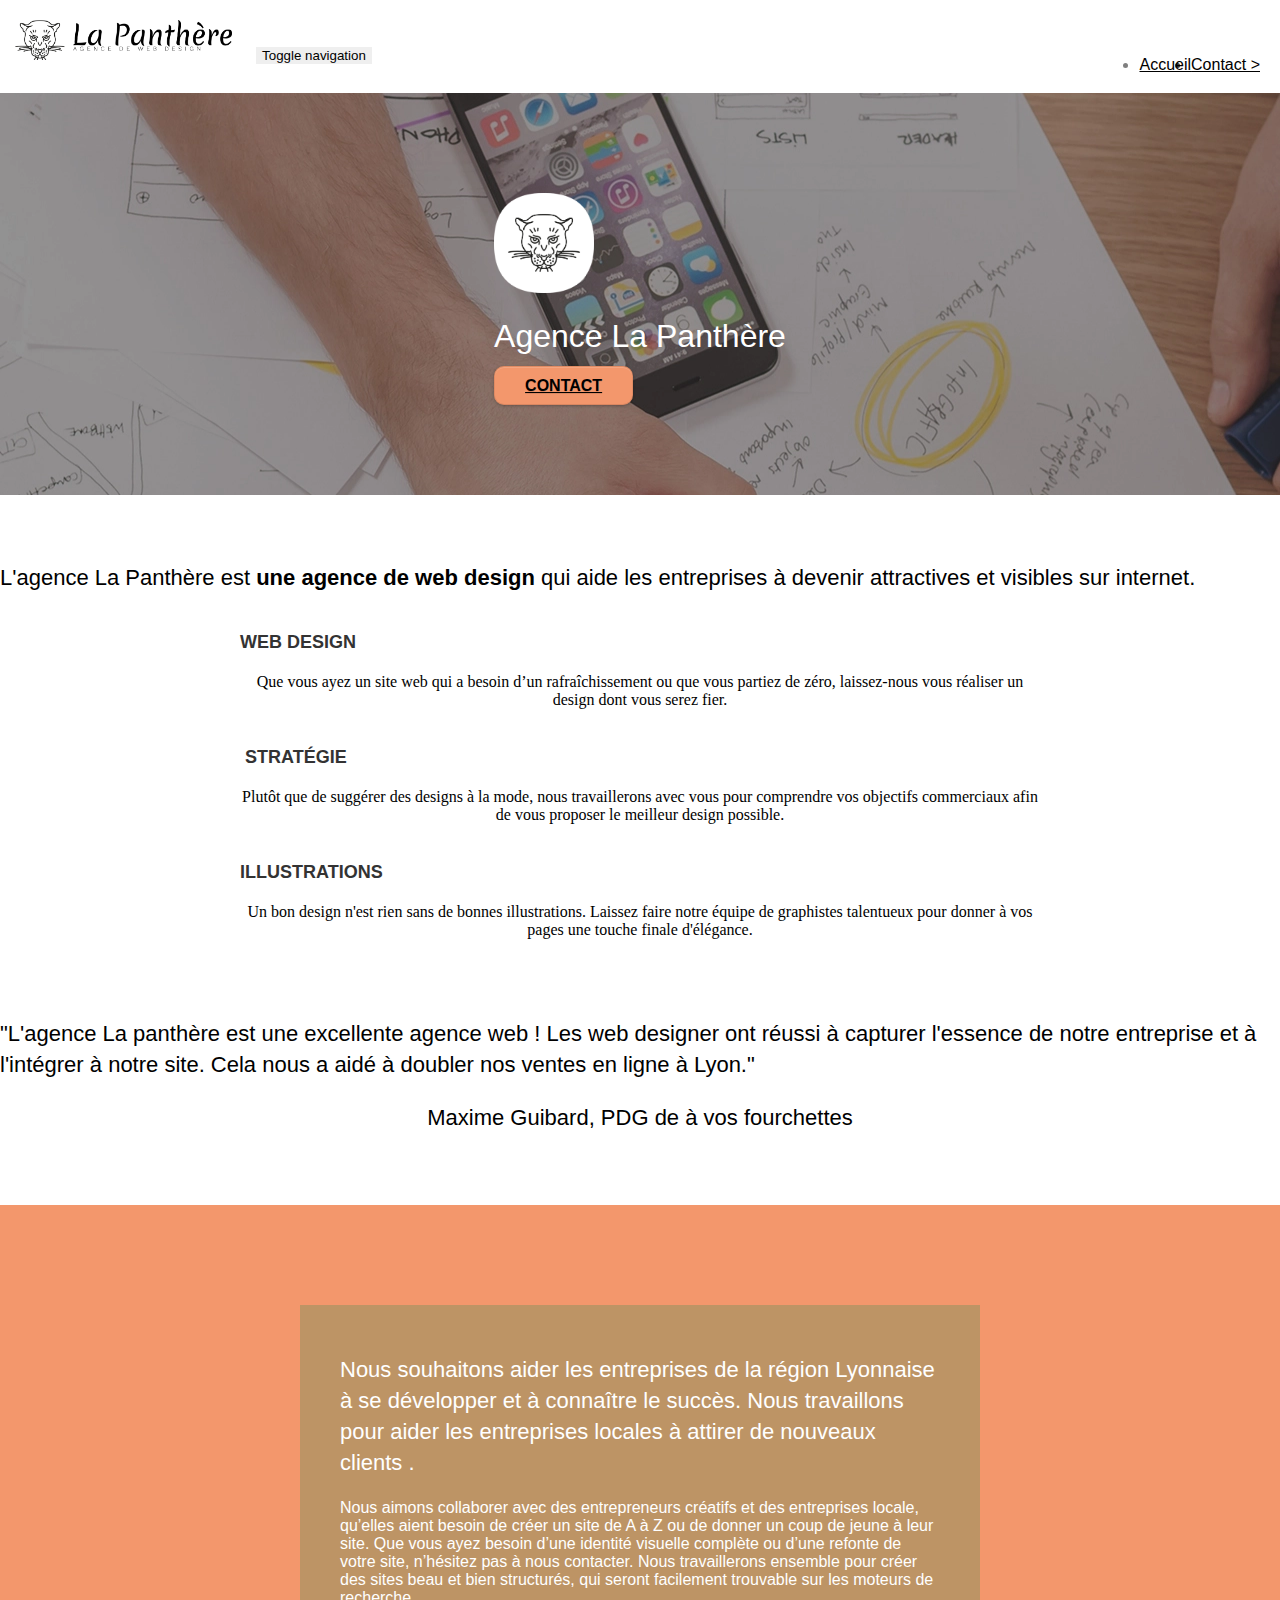
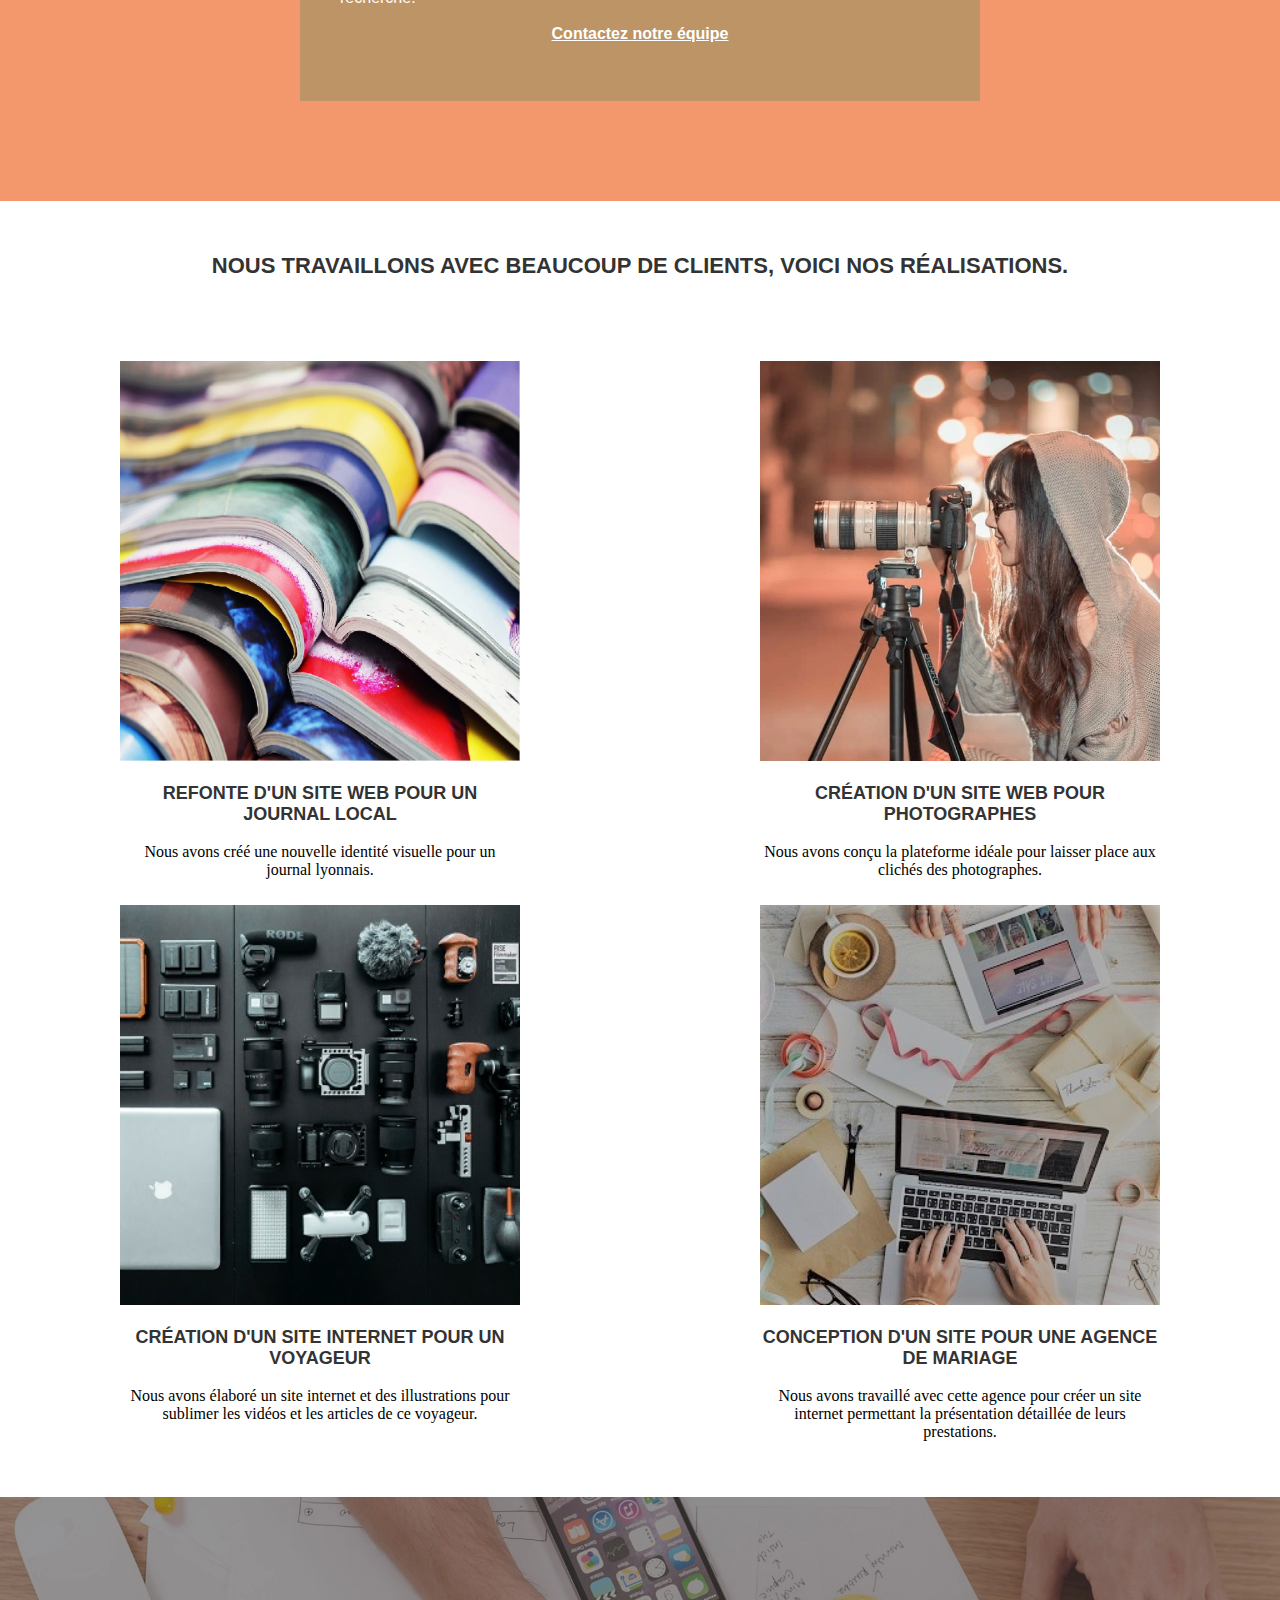
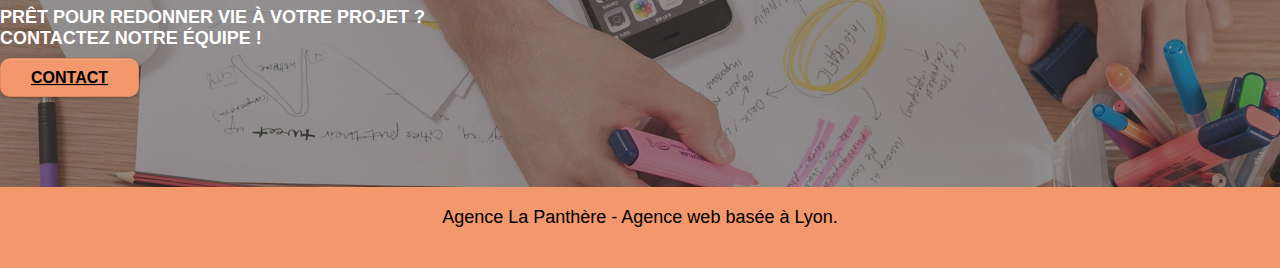
==== commit 4800b0d3: "Correction" ====
--- a/index.html
+++ b/index.html
@@ -1,5 +1,5 @@
 <!doctype html>
-<html lang="Default">
+<html lang="fr">
 <head>
     <meta charset="utf-8">
     <meta name="keywords" content="agence design lyon, seo, site web, stratégie web, site internet, ,agence design">
@@ -15,11 +15,11 @@
 	<link rel="stylesheet" type="text/css" href="./css/et-line.css">
 	
     
-	<script src="./js/jquery-2.1.0.js"></script>
-	<script src="./js/bootstrap.js"></script>
-	<script src="./js/blocs.js"></script>
-	<script src="./js/jquery.touchSwipe.js" defer></script>
-	<script src="./js/gmaps.js"></script>
+	<script defer src="./js/jquery-2.1.0.js"></script>
+	<script defer src="./js/bootstrap.js"></script>
+	<script defer src="./js/blocs.js"></script>
+	<script defer src="./js/jquery.touchSwipe.js"></script>
+	<script defer src="./js/gmaps.js"></script>
 
     <title>La panthère - Page principale</title>
 
@@ -39,7 +39,7 @@
 
 		<nav class="navbar row">
 			<div class="navbar-header">
-				<a class="navbar-brand" href="index.html"><img src="img/agence-la-panthere-monochrome.webp" alt="paris web design logo agence web meilleure agence" height="40" /></a>
+				<a class="navbar-brand" href="index.html"><img src="img/agence-la-panthere-monochrome.webp" alt="logo la panthère" height="40" /></a>
 				<button id="nav-toggle" type="button" class="ui-navbar-toggle navbar-toggle" data-toggle="collapse" data-target=".navbar-1">
 					<span class="sr-only">Toggle navigation</span><span class="icon-bar"></span><span class="icon-bar"></span><span class="icon-bar"></span>
 				</button>
@@ -52,7 +52,7 @@
 					<li>
 					</li>
 					<li>
-						<a href="page2.html">page2 &gt;</a>
+						<a href="contact.html">Contact &gt;</a>
 					</li>
 				</ul>
 			</div>
@@ -62,16 +62,16 @@
 <!-- bloc-0 END -->
 
 <!-- bloc-1-presentation -->
-<div class="bloc bgc-dark-slate-blue bg-banniere d-bloc bg-t-edge bloc-bg-texture texture-paper b-parallax" id="bloc-1-hero">
+<div class="bloc bgc-dark-slate-blue bg-banniere d-bloc bg-t-edge b-parallax" id="bloc-1-hero">
 	<div class="container bloc-lg">
 		<div class="row tight-width-whitespace">
 			<div class="col-sm-12">
-				<img src="img/logo.webp" class="center-block image-resize-mode" width="100" alt="Agence La Panthère, agence web paris, création logo paris" />
+				<img src="img/logo.webp" class="center-block image-resize-mode" width="100" alt="Logo la Panthère" />
 				<h1 class="text-center hero-bloc-text tc-white ">
 					Agence La Panthère
 				</h1>
 				<div class="text-center">
-					<a href="page2.html" class="btn btn-lg btn-clean btn-rd cta-hero btn-atomic-tangerine" id="cta-hero">Contact</a>
+					<a href="contact.html" class="btn btn-lg btn-clean btn-rd cta-hero btn-atomic-tangerine" id="cta-hero">Contact</a>
 				</div>
 			</div>
 		</div>
@@ -129,7 +129,6 @@
 					et à l'intégrer à notre site. Cela nous a aidé à doubler nos ventes en ligne à Lyon."
 					<p>Maxime Guibard, PDG de à vos fourchettes</p>
 				</h2>
-
 			</div>
 		</div>
 	</div>
@@ -144,9 +143,9 @@
 				<h2 class="mg-md text-center tc-white">
 					Nous souhaitons aider les entreprises de la région Lyonnaise à se développer et à connaître le succès. Nous travaillons pour aider les entreprises locales à attirer de nouveaux clients .<br>
 				</h2>
-				<p class="text-center white">
-					Nous aimons collaborer avec des entrepreneurs créatifs et des entreprises locale, qu’elles aient besoin de créer un site de A à Z ou de donner un coup de jeune à leur site. Que vous ayez besoin d’une identité visuelle complète ou d’une refonte de votre site, n’hésitez pas à nous contacter. Nous travaillerons ensemble pour créer des sites beau et bien structurés, qui seront facilement trouvable sur les moteurs de recherche. <br><br><a class="ltc-white bold-link" href="page2.html">Contactez notre équipe</a><br>
-				</p>
+				<span class="text-center white center">
+					Nous aimons collaborer avec des entrepreneurs créatifs et des entreprises locale, qu’elles aient besoin de créer un site de A à Z ou de donner un coup de jeune à leur site. Que vous ayez besoin d’une identité visuelle complète ou d’une refonte de votre site, n’hésitez pas à nous contacter. Nous travaillerons ensemble pour créer des sites beau et bien structurés, qui seront facilement trouvable sur les moteurs de recherche. <br><br><a class="ltc-white bold-link" href="contact.html">Contactez notre équipe</a><br>
+				</span>
 			</div>
 		</div>
 	</div>
@@ -154,49 +153,49 @@
 <!-- bloc-3-what-i-do END -->
 
 <!-- bloc-4-portfolio -->
-<div class="bloc bgc-white bg-lines-h2-bg bg-repeat l-bloc" id="bloc-4-portfolio">
-	<div class="container bloc-lg">
-		<div class="row">
-			<div class="col-sm-12 text-center">
+<div>
+	<div class="bloc-images">
+		<div>
+			<div class="titre-images">
 				<h3>Nous travaillons avec beaucoup de clients, voici nos réalisations.</h3>
 			</div>
 		</div>
-		<div class="row tight-width-whitespace portfolio-row">
-			<div class="col-sm-6">
-				<a href="#" data-lightbox="img/1.webp" data-gallery-id="gallery-1" data-caption="Refonte d'un site web pour un journal local" data-frame="snapshot-lb"><img src="img/1.webp" alt="paris web design logo agence web meilleure agence et refonte site web journal" class="img-responsive portfolio-thumb" /></a>
-				<h3 class="mg-md text-center">
+		<div class="images-1">
+			<div>
+				<a href="#" data-lightbox="img/1.webp" data-gallery-id="gallery-1" data-caption="Refonte d'un site web pour un journal local" data-frame="snapshot-lb"><img src="img/1.webp" alt="Image de livre" class="img-responsive portfolio-thumb" /></a>
+				<h3>
 					Refonte d'un site web pour un journal local
 				</h3>
-				<p class="text-center">
+				<p>
 					Nous avons créé une nouvelle identité visuelle pour un journal lyonnais.
 				</p>
 			</div>
-			<div class="col-sm-6">
-				<a href="#" data-lightbox="img/2.webp" data-gallery-id="gallery-1" data-caption="Création d'un site web pour photographes" data-frame="snapshot-lb"><img src="img/2.webp" class="img-responsive portfolio-thumb" alt="paris web design logo agence web meilleure agence, Création d'un site web pour photographes" /></a>
-				<h3 class="mg-md text-center">
+			<div>
+				<a href="#" data-lightbox="img/2.webp" data-gallery-id="gallery-1" data-caption="Création d'un site web pour photographes" data-frame="snapshot-lb"><img src="img/2.webp" class="img-responsive portfolio-thumb" alt="Image d'une photographe" /></a>
+				<h3>
 					Création d'un site web pour photographes
 				</h3>
-				<p class="text-center">
+				<p>
 					Nous avons conçu la plateforme idéale pour laisser place aux clichés des photographes.
 				</p>
 			</div>
 		</div>
-		<div class="row tight-width-whitespace portfolio-row">
-			<div class="col-sm-6">
-				<a href="#" data-lightbox="img/3.webp" data-gallery-id="gallery-1" data-caption="Création d'un site internet pour un voyageur" data-frame="snapshot-lb"><img src="img/3.webp" class="img-responsive portfolio-thumb" alt="paris web design logo agence web meilleure agence, Création d'un site web pour voyageur"/></a>
-				<h3 class="mg-md text-center">
+		<div class="images-2">
+			<div>
+				<a href="#" data-lightbox="img/3.webp" data-gallery-id="gallery-1" data-caption="Création d'un site internet pour un voyageur" data-frame="snapshot-lb"><img src="img/3.webp" class="img-responsive portfolio-thumb" alt="image du matériel d'un voyageur"/></a>
+				<h3>
 					Création d'un site internet pour un voyageur
 				</h3>
-				<p class="text-center">
+				<p>
 					Nous avons élaboré un site internet et des illustrations pour sublimer les vidéos et les articles de ce voyageur.
 				</p>
 			</div>
-			<div class="col-sm-6">
-				<a href="#" data-lightbox="img/4.webp" data-gallery-id="gallery-1" data-caption="Conception d'un site pour une agence de mariage" data-frame="snapshot-lb"><img src="img/4.webp" class="img-responsive portfolio-thumb" alt="paris web design logo agence web meilleure agence, Création d'un site web pour agence de mariage" /></a>
-				<h3 class="mg-md text-center">
+			<div>
+				<a href="#" data-lightbox="img/4.webp" data-gallery-id="gallery-1" data-caption="Conception d'un site pour une agence de mariage" data-frame="snapshot-lb"><img src="img/4.webp" class="img-responsive portfolio-thumb" alt="Burreau d'une agence de mariage" /></a>
+				<h3>
 					Conception d'un site pour une agence de mariage
 				</h3>
-				<p class="text-center">
+				<p>
 					Nous avons travaillé avec cette agence pour créer un site internet permettant la présentation détaillée de leurs prestations.
 				</p>
 			</div>
@@ -206,14 +205,14 @@
 <!-- bloc-4-portfolio END -->
 
 <!-- bloc-5-cta -->
-<div class="bloc bgc-dark-slate-blue bg-banniere d-bloc bloc-bg-texture texture-paper" id="bloc-5-cta">
+<div class="bloc bgc-dark-slate-blue bg-banniere d-bloc" id="bloc-5-cta">
 	<div class="container bloc-lg">
 		<div class="row">
 			<h3 class="mg-md text-center tc-white">
 				Prêt pour redonner vie à votre projet ?<br>Contactez notre équipe !
 			</h3>
 			<div class="col-sm-12 text-center">
-				<a href="page2.html" class="btn btn-atomic-tangerine btn-clean btn-rd btn-lg cta-hero">Contact</a>
+				<a href="contact.html" class="btn btn-atomic-tangerine btn-clean btn-rd btn-lg cta-hero">Contact</a>
 			</div>
 		</div>
 	</div>
@@ -225,28 +224,28 @@
 	<div class="container bloc-sm">
 		<div class="row">
 			<div class="col-sm-12">
-				<p class="text-center white">
+				<span class="text-center modif">
 					Agence La Panthère - Agence web basée à Lyon.<br>
-				</p>
+				</span>
 				<div class="row row-no-gutters social">
 					<div class="col-sm-3">
 						<div class="text-center">
-							<a class="social" href="index.html"><span class="fa fa-twitter icon-md"></span></a>
-						</div>
-					</div>
-					<div class="col-sm-3">
-						<div class="text-center">
-							<a class="social" href="index.html"><span class="fa fa-facebook icon-md"></span></a>
-						</div>
-					</div>
-					<div class="col-sm-3">
-						<div class="text-center">
-							<a class="social" href="index.html"><span class="fa fa-dribbble icon-md"></span></a>
-						</div>
-					</div>
-					<div class="col-sm-3">
-						<div class="text-center">
-							<a class="social" href="index.html"><span class="fa fa-instagram icon-md"></span></a>
+							<a class="social" href="https://twitter.com/?lang=fr"><span class="fa fa-twitter icon-md"></span></a>
+						</div>
+					</div>
+					<div class="col-sm-3">
+						<div class="text-center">
+							<a class="social" href="https://fr-fr.facebook.com/"><span class="fa fa-facebook icon-md"></span></a>
+						</div>
+					</div>
+					<div class="col-sm-3">
+						<div class="text-center">
+							<a class="social" href="https://dribbble.com/"><span class="fa fa-dribbble icon-md"></span></a>
+						</div>
+					</div>
+					<div class="col-sm-3">
+						<div class="text-center">
+							<a class="social" href="https://www.instagram.com/"><span class="fa fa-instagram icon-md"></span></a>
 						</div>
 					</div>
 			</div>
--- a/style.css
+++ b/style.css
@@ -31,7 +31,6 @@
     width: 100%;
     clear: both;
     background: 50% 50% no-repeat;
-    padding: 0 50px;
     -webkit-background-size: cover;
     -moz-background-size: cover;
     -o-background-size: cover;
@@ -80,31 +79,18 @@
     background: top no-repeat;
 }
 
-.bloc-bg-texture::before {
-    content: "";
-    background-size: 2px 2px;
-    position: absolute;
-    top: 0;
-    bottom: 0;
-    left: 0;
-    right: 0;
-}
-
-.texture-paper::before {
-    background: url("img/texture-paper.webp");
-    background-size: 280px 280px;
-}
+
 
 .b-parallax {
     background-attachment: fixed;
 }
 
 .d-bloc {
-    color: rgba(255, 255, 255, .7);
+    color: white;
 }
 
 .d-bloc button:hover {
-    color: rgba(255, 255, 255, .9);
+    color:white;
 }
 
 .d-bloc .icon-round,
@@ -112,7 +98,7 @@
 .d-bloc .icon-rounded,
 .d-bloc .icon-semi-rounded-a,
 .d-bloc .icon-semi-rounded-b {
-    border-color: rgba(255, 255, 255, .9);
+    border-color: white;
 }
 
 .d-bloc .divider-h span {
@@ -133,7 +119,7 @@
 .d-bloc h5 a,
 .d-bloc h6 a,
 .d-bloc p a {
-    color: rgba(255, 255, 255, .6);
+    color: black;
 }
 
 .d-bloc .a-btn:hover,
@@ -315,13 +301,6 @@
     margin: 0;
 }
 
-.navbar .nav {
-    padding-top: 2px;
-    margin-right: -16px;
-    float: right;
-    z-index: 1;
-}
-
 .nav > li {
     float: left;
     margin-top: 4px;
@@ -360,6 +339,28 @@
     float: right;
     position: relative;
     z-index: 2;
+}
+
+.site-navigation ul li {
+    text-decoration: none;
+}
+
+.navigation {
+    display: flex;
+    justify-content: space-between;
+    width: 100%;
+}
+.accueil{
+    padding-left: 0px;
+    padding-right: 10px;
+}
+
+.nav-contact {
+    padding: 30px 10px 30px 10px;
+}
+.accueil a {
+    padding-right: 20px;
+    text-decoration: none;
 }
 
 @media (min-width: 768px) {
@@ -508,6 +509,7 @@
 .form-control {
     border-color: rgba(0, 0, 0, .1);
     box-shadow: none;
+    width: 300px;
 }
 
 .scrollToTop {
@@ -645,25 +647,26 @@
 h4,
 h5,
 h6,
-p,
+
 label,
 .btn,
 a {
     font-family: "helvetica";
     font-weight: 400;
-    color: #575757!important;
-}
-
-.container {
-    max-width: 1000px;
-}
+    color: black!important;
+}
+
 
 .hero-bloc-text {
     font-size: 38px;
+    display: flex;
+    justify-content: center;
+    text-align: center;
 }
 
 .hero-bloc-text-sub {
     font-size: 36px;
+
 }
 
 .statement-bloc-text {
@@ -676,13 +679,14 @@
     margin: auto auto auto auto;
 }
 
-p {
-    font-size: 11px;
-}
+
 
 .tight-width-whitespace {
     max-width: 600px;
     margin: auto auto auto auto;
+    display: flex;
+    justify-content: center;
+    align-items: center;
 }
 
 .h1 {
@@ -691,10 +695,11 @@
 }
 
 .cta-hero {
+    width: 300px;
+    padding: 10px 30px 10px 30px;
     margin-top: 22px;
-    color: #FFFFFF!important;
     text-transform: uppercase;
-    padding: 12px 28px 12px 28px;
+    border-radius: 10px;
     font-size: 16px;
     font-weight: 700;
 }
@@ -710,7 +715,7 @@
 }
 
 h3 {
-    font-size: 15px;
+    font-size: 18px;
     text-transform: uppercase;
     font-weight: 700;
     color: #333333!important;
@@ -736,7 +741,7 @@
 }
 
 .white {
-    color: #FFFFFF!important;
+    color: white;
 }
 
 .portfolio-thumb {
@@ -775,12 +780,11 @@
 }
 
 .tc-white {
-    color: #F3976C!important;
+    color: #FFFF!important;
 }
 
 .btn-atomic-tangerine {
     background: #F3976C;
-    color: #FFFFFF!important;
 }
 
 .btn-atomic-tangerine:hover {
@@ -861,9 +865,7 @@
 }
 
 @media (max-width: 991px) {
-    .container {
-        width: 100%;
-    }
+  
     .b-parallax {
         background-attachment: scroll;
     }
@@ -1039,4 +1041,93 @@
     .bloc-mob-center-text {
         text-align: center;
     }
+}
+.modif {
+    display: flex;
+    justify-content: center;
+    text-align: center;
+    color: black;
+    padding-bottom: 20px;
+    font-size: 18px;
+}
+
+.col-sm-6 {
+    text-align: center;
+    width: 100%;
+    font-size: 20px;
+}
+
+.center a {
+    display: flex;
+    justify-content: center;
+}
+.text-center {
+    display: block;
+}
+
+span {
+    font-family: helvetica;
+    display: flex;
+    justify-content: center;
+}
+
+    /*  Modif Responsive    */
+
+
+
+.titre-images h3 {
+    font-size: 22px;
+    text-align: center;
+    padding: 30px 30px 0px 30px;
+    
+
+}
+
+.bloc-images img {
+    
+    width: 400px;
+    margin: auto;
+}
+.images-1 {
+    display: flex;
+    flex-wrap: wrap;
+    justify-content: space-around;
+    padding-bottom: 10px;
+    padding-top: 60px;
+}
+.images-1 div {
+    width: 400px;
+}
+.images-2 {
+    display: flex;
+    flex-wrap: wrap;
+    justify-content: space-around;
+    padding-bottom: 40px;
+}
+.images-2 div {
+    width: 400px;
+}
+
+.bloc-images h3, p {
+    text-align: center;
+    color: black;
+}
+
+
+@media (max-width: 840px) {
+    .images-1 {
+        display: block;
+    }
+    .images-2 {
+        display: block;
+    }
+    .images-1 div {
+        width: 100%;
+    }
+    .images-2 div {
+        width: 100%;
+    }
+    .bloc-images img {
+        width: 70%;
+    }
 }